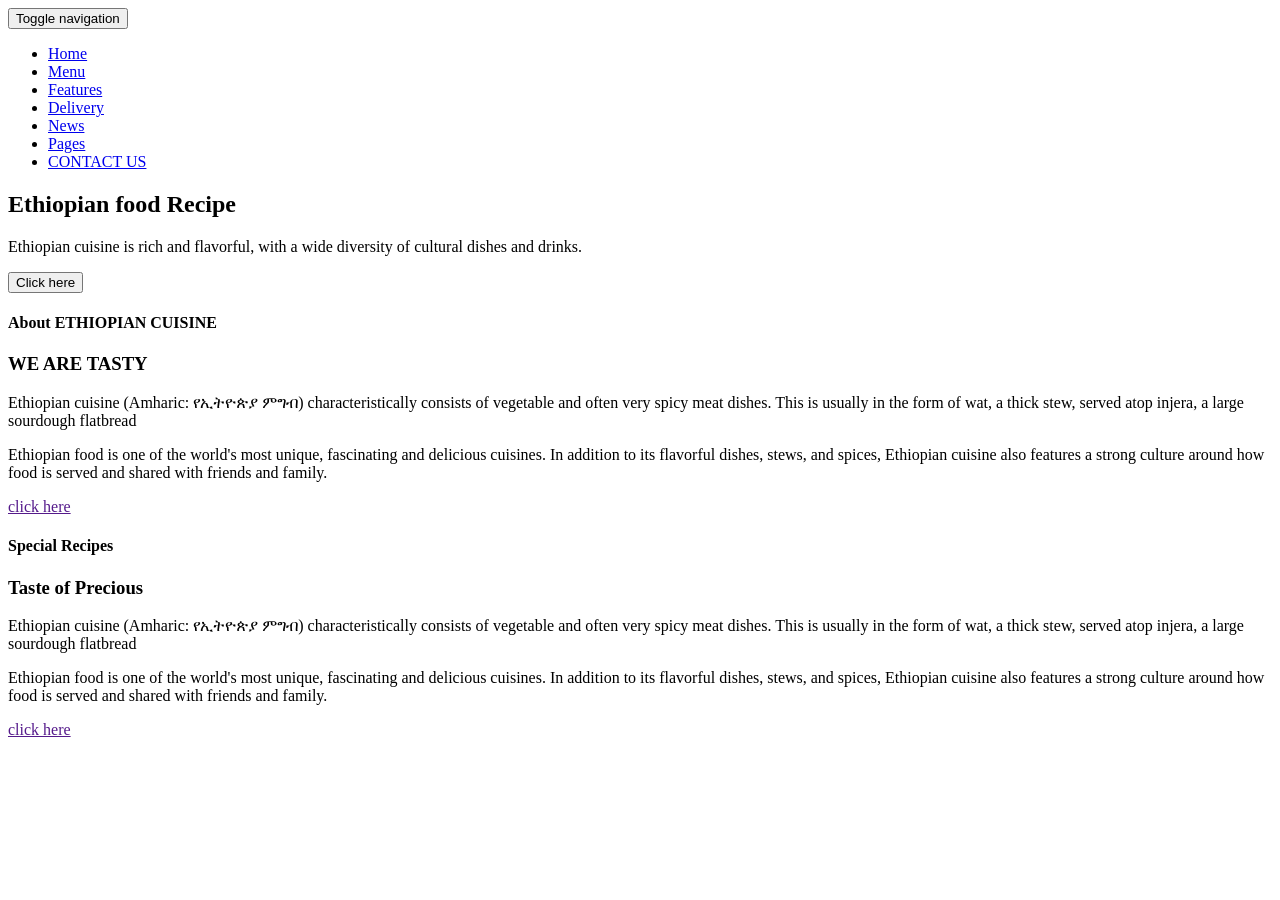
==== index.html @ 9a1b7724 "Add files via upload" ====
<!doctype html>
    <head>
        <meta charset="utf-8">
        <meta http-equiv="X-UA-Compatible" content="IE=edge,chrome=1">
        <title>Ethiopian Food </title>
        <meta name="description" content="">
        <meta name="viewport" content="width=device-width, initial-scale=1">
        <link rel="apple-touch-icon" href="apple-touch-icon.png">

        <link rel="stylesheet" href="assets/css/bootstrap.min.css">
        <link href='https://fonts.googleapis.com/css?family=Pacifico' rel='stylesheet' type='text/css'>
        <link rel="stylesheet" href="assets/css/font-awesome.min.css">
        <link rel="stylesheet" href="assets/css/animate/animate.css" />
        <link rel="stylesheet" href="assets/css/plugins.css" />

       <link rel="stylesheet" href="assets/css/style.css">

        <!--Theme Responsive css-->
        <link rel="stylesheet" href="assets/css/responsive.css" />

   
    </head>
    <body>

		
            <div class="main_menu_bg">
                <div class="container"> 
                    <div class="row">
                        <nav class="navbar navbar-default">
                            <div class="container-fluid">
                                <!-- Brand and toggle get grouped for better mobile display -->
                                <div class="navbar-header">
                                    <button type="button" class="navbar-toggle collapsed" data-toggle="collapse" data-target="#bs-example-navbar-collapse-1" aria-expanded="false">
                                        <span class="sr-only">Toggle navigation</span>
                                        <span class="icon-bar"></span>
                                        <span class="icon-bar"></span>
                                        <span class="icon-bar"></span>
                                    </button>
                                    <a class="navbar-brand our_logo" href="#"><img src="assets/images/logo.png" alt="" /></a>
                                </div>

                                <!-- Collect the nav links, forms, and other content for toggling -->
                                <div class="collapse navbar-collapse" id="bs-example-navbar-collapse-1">

                                    <ul class="nav navbar-nav navbar-right">
                                        <li><a href="#slider">Home</a></li>
                                        <li><a href="#abouts">Menu</a></li>
                                        <li><a href="#features">Features</a></li>
                                        <li><a href="#portfolio">Delivery</a></li>
                                        <li><a href="#ourPakeg">News</a></li>
                                        <li><a href="#mobaileapps">Pages</a></li>
                                        <li><a href="#" class="booking">CONTACT US</a></li>
                                    </ul>
                                </div><!-- /.navbar-collapse -->
                            </div><!-- /.container-fluid -->
                        </nav>
                    </div>
                </div>
            </div>	
        </header> <!-- End Header Section -->

        <section id="slider" class="slider">
            <div class="slider_overlay">
                <div class="container">
                    <div class="row">
                        <div class="main_slider text-center">
                            <div class="col-md-12">
                                <div class="main_slider_content wow zoomIn" data-wow-duration="1s">
                                    <h1>Ethiopian food Recipe</h1>
                                    <p>Ethiopian cuisine is rich and flavorful, with a wide diversity of cultural dishes and drinks. </p>
                                    <button href="" class="btn-lg">Click here</button>
                                </div>
                            </div>	
                        </div>

                    </div>
                </div>
            </div>
        </section>

        <section id="abouts" class="abouts">
            <div class="container">
                <div class="row">
                    <div class="abouts_content">
                        <div class="col-md-6">
                            <div class="single_abouts_text text-center wow slideInLeft" data-wow-duration="1s">
                               
                            </div>
                        </div>

                        <div class="col-md-6">
                            <div class="single_abouts_text wow slideInRight" data-wow-duration="1s">
                                <h4>About ETHIOPIAN CUISINE</h4>
                                <h3>WE ARE TASTY</h3>
                                <p>Ethiopian cuisine (Amharic: የኢትዮጵያ ምግብ) characteristically consists of vegetable and often very spicy meat dishes. This is usually in the form of wat, a thick stew, served atop injera, a large sourdough flatbread</p>

                                <p>Ethiopian food is one of the world's most unique, fascinating and delicious cuisines. In addition to its flavorful dishes, stews, and spices, Ethiopian cuisine also features a strong culture around how food is served and shared with friends and family.</p>

                                <a href="" class="btn btn-primary">click here</a>
                            </div>
                        </div>
                    </div>
                </div>
            </div>
        </section>

        <section id="features" class="features">
            <div class="slider_overlay">
                <div class="container">
                    <div class="row">
                        <div class="main_features_content_area  wow fadeIn" data-wow-duration="3s">
                            <div class="col-md-12">
                                <div class="main_features_content text-left">
                                    <div class="col-md-6">
                                        <div class="single_features_text">
                                            <h4>Special Recipes</h4>
                                            <h3>Taste of Precious</h3>
                                            <p>Ethiopian cuisine (Amharic: የኢትዮጵያ ምግብ) characteristically consists of vegetable and often very spicy meat dishes. This is usually in the form of wat, a thick stew, served atop injera, a large sourdough flatbread</p>
                                            <p>Ethiopian food is one of the world's most unique, fascinating and delicious cuisines. In addition to its flavorful dishes, stews, and spices, Ethiopian cuisine also features a strong culture around how food is served and shared with friends and family.</p>

                                            <a href="" class="btn btn-primary">click here</a>
                                        </div>
                                    </div>
                                </div>
                            </div>
                        </div>
                    </div>
                </div>
            </div>
        </section>

       
    </body>
</html>
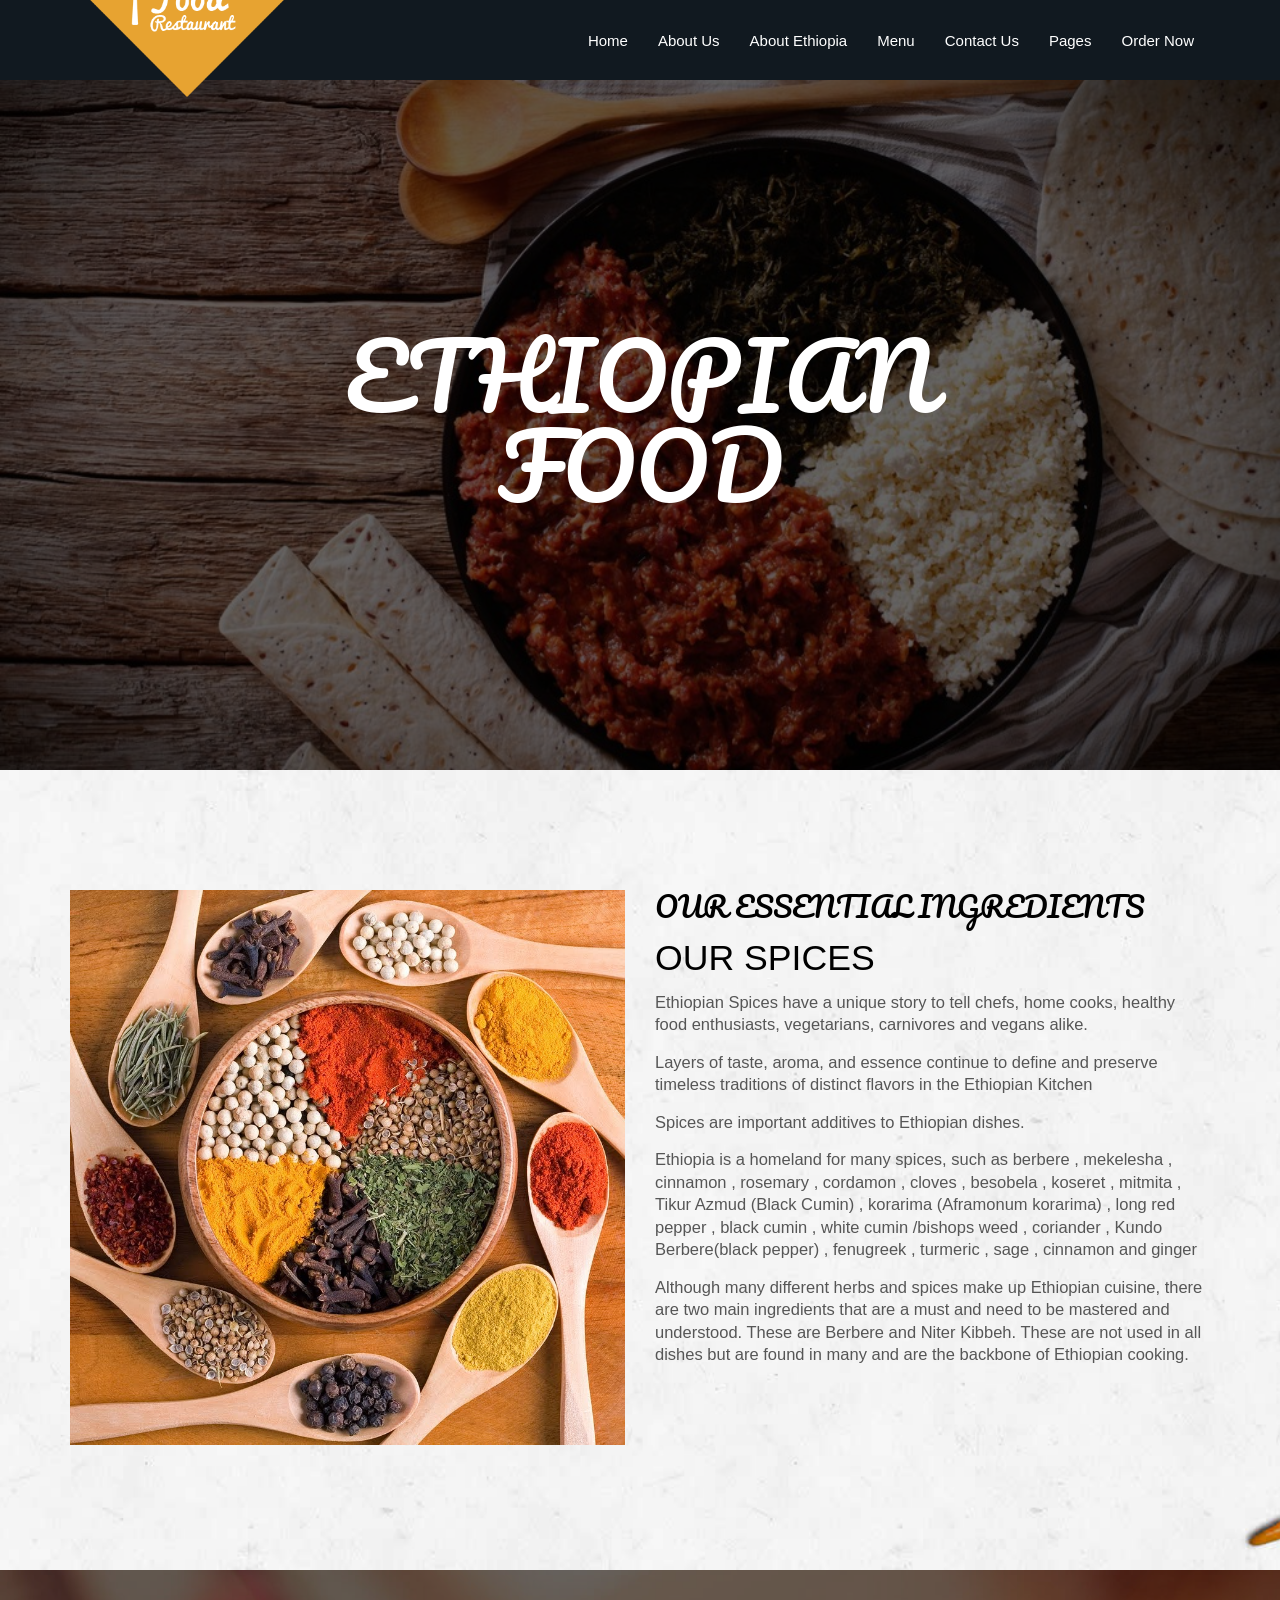
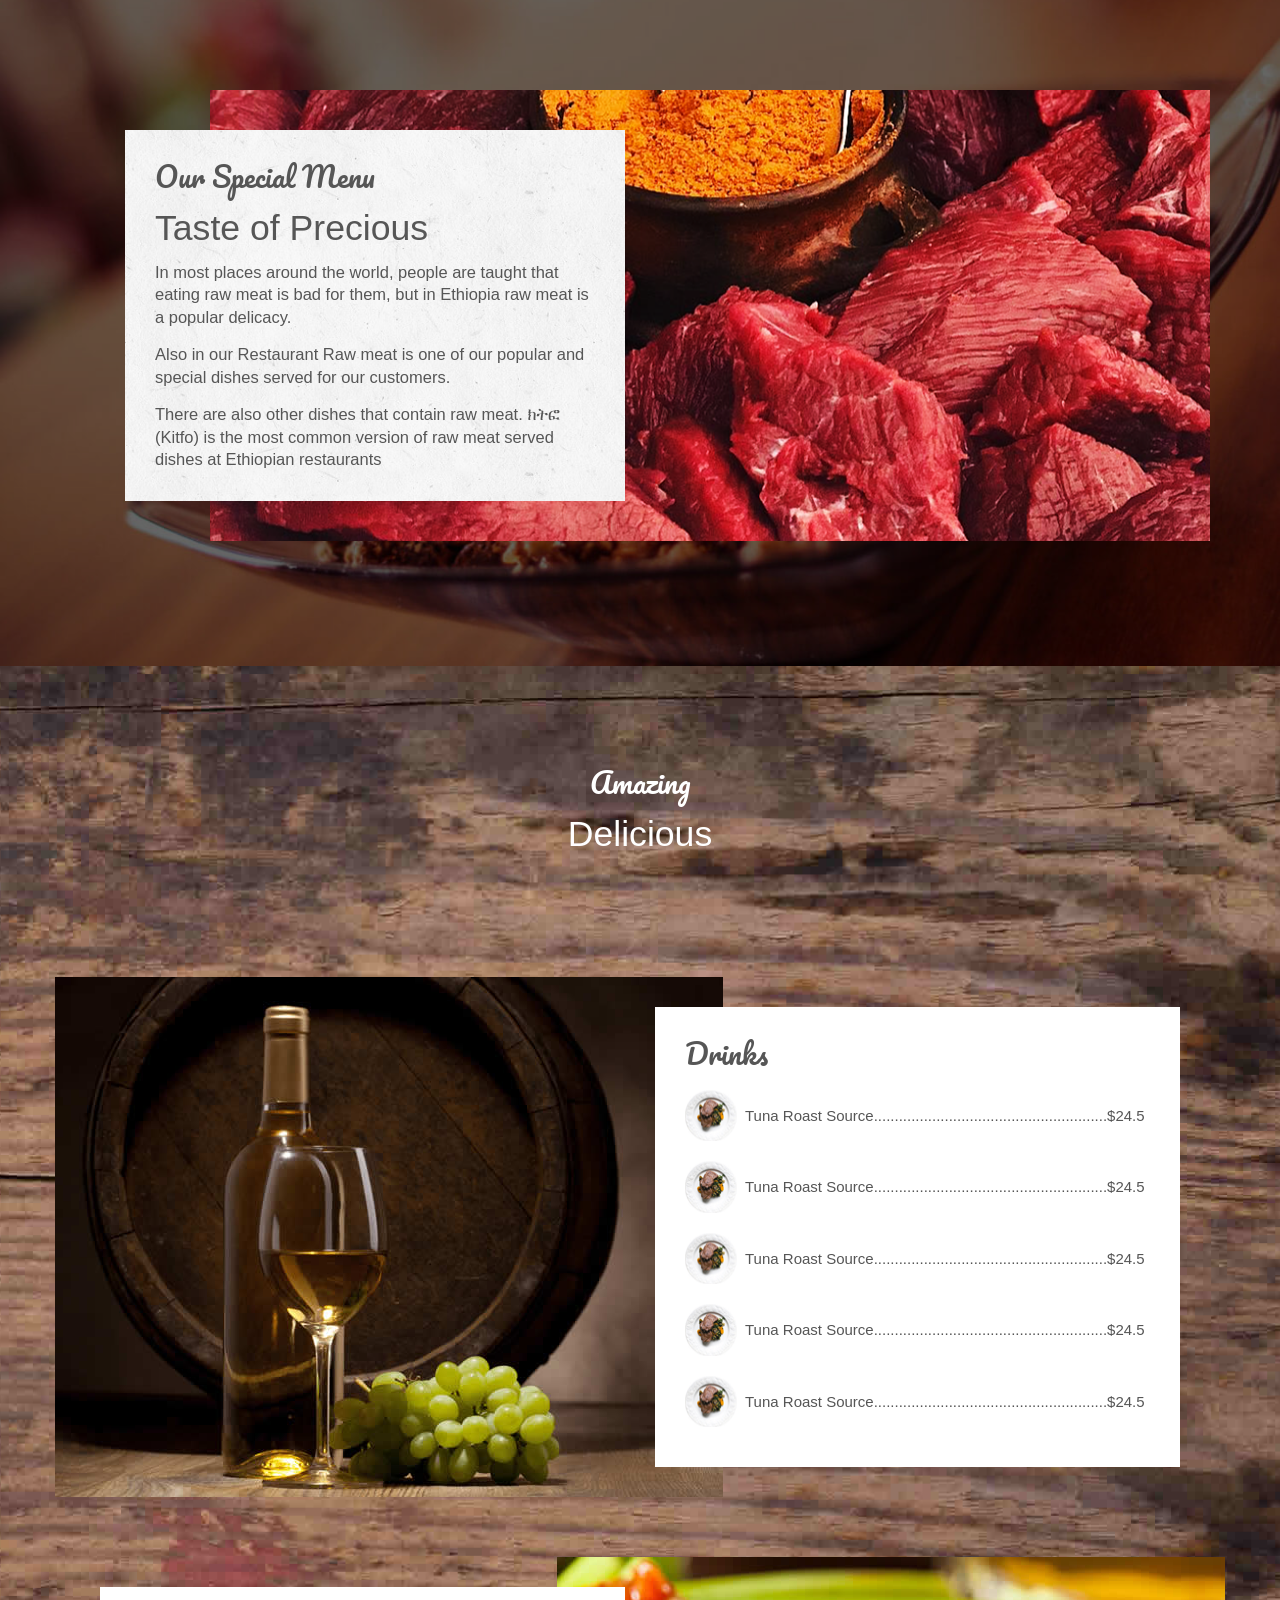
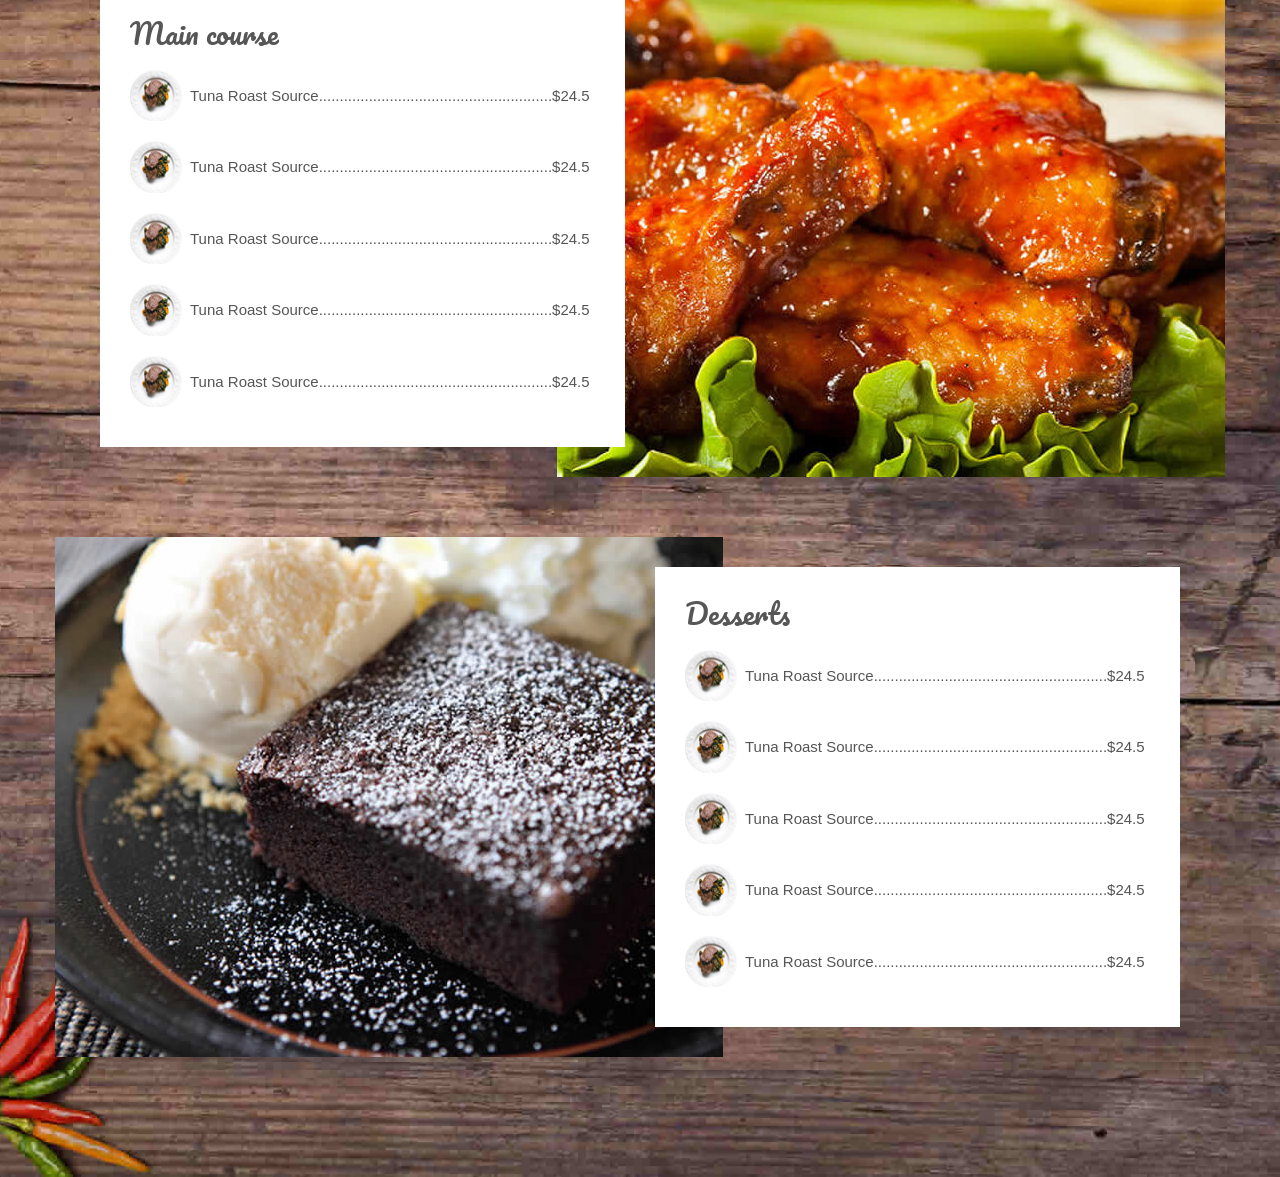
==== commit 7a644c24: "update" ====
--- a/index.html
+++ b/index.html
@@ -1,8 +1,12 @@
 <!doctype html>
+<!--[if lt IE 7]>      <html class="no-js lt-ie9 lt-ie8 lt-ie7" lang=""> <![endif]-->
+<!--[if IE 7]>         <html class="no-js lt-ie9 lt-ie8" lang=""> <![endif]-->
+<!--[if IE 8]>         <html class="no-js lt-ie9" lang=""> <![endif]-->
+<!--[if gt IE 8]><!--> <html class="no-js" lang=""> <!--<![endif]-->
     <head>
         <meta charset="utf-8">
         <meta http-equiv="X-UA-Compatible" content="IE=edge,chrome=1">
-        <title>Ethiopian Food </title>
+        <title>Ethiopian food</title>
         <meta name="description" content="">
         <meta name="viewport" content="width=device-width, initial-scale=1">
         <link rel="apple-touch-icon" href="apple-touch-icon.png">
@@ -10,19 +14,32 @@
         <link rel="stylesheet" href="assets/css/bootstrap.min.css">
         <link href='https://fonts.googleapis.com/css?family=Pacifico' rel='stylesheet' type='text/css'>
         <link rel="stylesheet" href="assets/css/font-awesome.min.css">
+        <!--        <link rel="stylesheet" href="assets/css/bootstrap-theme.min.css">-->
+
+
+        <!--For Plugins external css-->
         <link rel="stylesheet" href="assets/css/animate/animate.css" />
         <link rel="stylesheet" href="assets/css/plugins.css" />
 
-       <link rel="stylesheet" href="assets/css/style.css">
+        <!--Theme custom css -->
+        <link rel="stylesheet" href="assets/css/style.css">
 
         <!--Theme Responsive css-->
         <link rel="stylesheet" href="assets/css/responsive.css" />
 
-   
+        <script src="assets/js/vendor/modernizr-2.8.3-respond-1.4.2.min.js"></script>
     </head>
     <body>
-
+        <!--[if lt IE 8]>
+            <p class="browserupgrade">You are using an <strong>outdated</strong> browser. Please <a href="http://browsehappy.com/">upgrade your browser</a> to improve your experience.</p>
+        <![endif]-->
 		
+                    </div>			
+                </div>
+            </div>
+
+            <!-- End navbar-collapse-->
+
             <div class="main_menu_bg">
                 <div class="container"> 
                     <div class="row">
@@ -43,13 +60,13 @@
                                 <div class="collapse navbar-collapse" id="bs-example-navbar-collapse-1">
 
                                     <ul class="nav navbar-nav navbar-right">
-                                        <li><a href="#slider">Home</a></li>
-                                        <li><a href="#abouts">Menu</a></li>
-                                        <li><a href="#features">Features</a></li>
-                                        <li><a href="#portfolio">Delivery</a></li>
-                                        <li><a href="#ourPakeg">News</a></li>
-                                        <li><a href="#mobaileapps">Pages</a></li>
-                                        <li><a href="#" class="booking">CONTACT US</a></li>
+                                        <li><a href="index.html">Home</a></li>
+                                        <li><a href="about.html">About Us</a></li>
+                                        <li><a href="abouteth.html">About Ethiopia</a></li>
+                                        <li><a href="Menu.html">Menu</a></li> 
+                                        <li><a href="contact.html">Contact Us</a></li>
+                                        <li><a href="pages.html">Pages</a></li>
+                                        <li><a href="delivery.html">Order Now</a></li>
                                     </ul>
                                 </div><!-- /.navbar-collapse -->
                             </div><!-- /.container-fluid -->
@@ -66,9 +83,8 @@
                         <div class="main_slider text-center">
                             <div class="col-md-12">
                                 <div class="main_slider_content wow zoomIn" data-wow-duration="1s">
-                                    <h1>Ethiopian food Recipe</h1>
-                                    <p>Ethiopian cuisine is rich and flavorful, with a wide diversity of cultural dishes and drinks. </p>
-                                    <button href="" class="btn-lg">Click here</button>
+                                    <h1>ETHIOPIAN FOOD</h1>
+                                    <p> </p>
                                 </div>
                             </div>	
                         </div>
@@ -84,19 +100,23 @@
                     <div class="abouts_content">
                         <div class="col-md-6">
                             <div class="single_abouts_text text-center wow slideInLeft" data-wow-duration="1s">
-                               
+                                <img src="assets/images/ab.jpg" alt="" />
                             </div>
                         </div>
 
                         <div class="col-md-6">
                             <div class="single_abouts_text wow slideInRight" data-wow-duration="1s">
-                                <h4>About ETHIOPIAN CUISINE</h4>
-                                <h3>WE ARE TASTY</h3>
-                                <p>Ethiopian cuisine (Amharic: የኢትዮጵያ ምግብ) characteristically consists of vegetable and often very spicy meat dishes. This is usually in the form of wat, a thick stew, served atop injera, a large sourdough flatbread</p>
-
-                                <p>Ethiopian food is one of the world's most unique, fascinating and delicious cuisines. In addition to its flavorful dishes, stews, and spices, Ethiopian cuisine also features a strong culture around how food is served and shared with friends and family.</p>
-
-                                <a href="" class="btn btn-primary">click here</a>
+                                <h4>OUR ESSENTIAL INGREDIENTS</h4>
+
+                                <h3>OUR SPICES</h3>
+
+
+                                <p> Ethiopian Spices have a unique story to tell chefs, home cooks, healthy food enthusiasts, vegetarians, carnivores and vegans alike.</p>
+                                <p>Layers of taste, aroma, and essence continue to define and preserve timeless traditions of distinct flavors in the Ethiopian Kitchen</p>
+                                <p>Spices are important additives to Ethiopian dishes.</p>
+                                <p>Ethiopia is a homeland for many spices, such as berbere , mekelesha , cinnamon , rosemary , cordamon , cloves , besobela , koseret , mitmita , Tikur Azmud (Black Cumin) , korarima (Aframonum korarima) , long red pepper , black cumin , white cumin /bishops weed , coriander , Kundo Berbere(black pepper) , fenugreek , turmeric , sage ,  cinnamon  and  ginger </p>
+                                <p>Although many different herbs and spices make up Ethiopian cuisine, there are two main ingredients that are a must and need to be mastered and understood. These are Berbere and Niter Kibbeh. These are not used in all dishes but are found in many and are the backbone of Ethiopian cooking.</p>
+
                             </div>
                         </div>
                     </div>
@@ -113,12 +133,12 @@
                                 <div class="main_features_content text-left">
                                     <div class="col-md-6">
                                         <div class="single_features_text">
-                                            <h4>Special Recipes</h4>
+                                            <h4>Our Special Menu</h4>
                                             <h3>Taste of Precious</h3>
-                                            <p>Ethiopian cuisine (Amharic: የኢትዮጵያ ምግብ) characteristically consists of vegetable and often very spicy meat dishes. This is usually in the form of wat, a thick stew, served atop injera, a large sourdough flatbread</p>
-                                            <p>Ethiopian food is one of the world's most unique, fascinating and delicious cuisines. In addition to its flavorful dishes, stews, and spices, Ethiopian cuisine also features a strong culture around how food is served and shared with friends and family.</p>
-
-                                            <a href="" class="btn btn-primary">click here</a>
+                                            <p>In most places around the world, people are taught that eating raw meat is bad for them, but in Ethiopia raw meat is a popular delicacy.  </p>
+                                            <p>Also in our Restaurant Raw meat is one of our popular and special dishes served for our customers.</p>
+                                            <p>   There are also other dishes that contain raw meat.
+                                            ክትፎ (Kitfo) is the most common version of raw meat served dishes at Ethiopian restaurants</p>
                                         </div>
                                     </div>
                                 </div>
@@ -130,5 +150,71 @@
         </section>
 
        
+        <section id="ourPakeg" class="ourPakeg">
+            <div class="container">
+                <div class="main_pakeg_content">
+                    <div class="row">
+                        <div class="head_title text-center">
+                            <h4>Amazing</h4>
+                            <h3>Delicious</h3>
+                        </div>
+
+                        <div class="single_pakeg_one text-right wow rotateInDownRight">
+                            <div class="col-md-6 col-md-offset-6 col-sm-8 col-sm-offset-4">
+                                <div class="single_pakeg_text">
+                                    <div class="pakeg_title">
+                                        <h4>Drinks</h4>
+                                    </div>
+
+                                    <ul>
+                                        <li> Tuna Roast Source........................................................$24.5 </li>
+                                        <li> Tuna Roast Source........................................................$24.5 </li>
+                                        <li> Tuna Roast Source........................................................$24.5 </li>
+                                        <li> Tuna Roast Source........................................................$24.5 </li>
+                                        <li> Tuna Roast Source........................................................$24.5 </li>
+                                    </ul>
+                                </div>
+                            </div>
+                        </div>
+
+                        <div class="single_pakeg_two text-left wow rotateInDownLeft">
+                            <div class="col-md-6 col-sm-8">
+                                <div class="single_pakeg_text">
+                                    <div class="pakeg_title">
+                                        <h4>Main course </h4>
+                                    </div>
+
+                                    <ul>
+                                        <li> Tuna Roast Source........................................................$24.5 </li>
+                                        <li> Tuna Roast Source........................................................$24.5 </li>
+                                        <li> Tuna Roast Source........................................................$24.5 </li>
+                                        <li> Tuna Roast Source........................................................$24.5 </li>
+                                        <li> Tuna Roast Source........................................................$24.5 </li>
+                                    </ul>
+                                </div>
+                            </div>
+                        </div>
+
+                        <div class="single_pakeg_three text-left wow rotateInDownRight">
+                            <div class="col-md-6 col-md-offset-6 col-sm-8 col-sm-offset-4">
+                                <div class="single_pakeg_text">
+                                    <div class="pakeg_title">
+                                        <h4>Desserts</h4>
+                                    </div>
+
+                                    <ul>
+                                        <li> Tuna Roast Source........................................................$24.5 </li>
+                                        <li> Tuna Roast Source........................................................$24.5 </li>
+                                        <li> Tuna Roast Source........................................................$24.5 </li>
+                                        <li> Tuna Roast Source........................................................$24.5 </li>
+                                        <li> Tuna Roast Source........................................................$24.5 </li>
+                                    </ul>
+                                </div>
+                            </div>
+                        </div>
+                    </div>
+                </div>
+            </div>
+        </section>
     </body>
 </html>
--- a/assets/css/style.css
+++ b/assets/css/style.css
@@ -0,0 +1,1018 @@
+
+
+/*
+
+Author: Bootstrapthemes
+Author URI: http://bootstrapthemes.co
+
+*/
+/* ==========================================================================
+   Author's custom styles
+   ========================================================================== */
+html,
+body {
+    background-color: #1E2E3B;
+    font-size: 15px;
+    color: #565656;
+    width: 100%;
+    padding: 0;
+    margin-left: 0;
+    margin-right: 0;
+    font-family: 'roboto', sans-serif;
+    font-weight: 300;
+}
+
+/*==========================================
+PRE LOADER 
+==========================================*/
+
+.preloader {
+    position: fixed;
+    top: 0;
+    left: 0;
+    right: 0;
+    bottom: 0;
+    background-color: #fefefe;
+    z-index: 99999;
+    height: 100%;
+    width: 100%;
+    overflow: hidden !important;
+}
+
+.loaded {
+    width: 60px;
+    height: 60px;
+    position: absolute;
+    left: 50%;
+    top: 50%;
+    background-image: url(../images/preloading.gif);
+    background-repeat: no-repeat;
+    background-position: center;
+    -moz-background-size: cover;
+    background-size: cover;
+    margin: -20px 0 0 -20px;
+}
+img {
+    -moz-user-select: none;
+    -webkit-user-select: none;
+    -ms-user-select: none;
+    user-select: none;
+    -webkit-user-drag: none;
+    user-drag: none;
+}
+a,
+a:hover,
+a:active,
+a:focus {
+    text-decoration: none;
+    outline: none;
+}
+a,
+button,
+a span {
+    -webkit-transition: 0.2s ease-in-out;
+    -o-transition: 0.2s ease-in-out;
+    transition: 0.2s ease-in-out;
+}
+.btn.extra-width {
+    padding: 13px 40px;
+}
+.btn:focus,
+.btn:active {
+    outline: inherit;
+}
+*,
+*:before,
+*:after {
+    -webkit-box-sizing: border-box;
+    -moz-box-sizing: border-box;
+    box-sizing: border-box;
+    /*    direction: rtl;*/
+}
+p {
+    margin: 0 0 15px;
+}
+.clear {
+    clear: both;
+}
+ol,
+ul {
+    list-style: none;
+    padding: 0;
+}
+img {
+    max-width: 100%;
+}
+textarea,
+input[type="text"],
+input[type="password"],
+input[type="datetime"],
+input[type="datetime-local"],
+input[type="date"],
+input[type="month"],
+input[type="time"],
+input[type="week"],
+input[type="number"],
+input[type="email"],
+input[type="url"],
+input[type="search"],
+input[type="tel"],
+input[type="color"],
+.uneditable-input {
+    outline: none;
+}
+.form-control {
+    border: 1px solid rgba(0, 0, 0, 0.08);
+    font-size: 16px;
+    height: 34px;
+    max-width: 90%;
+    background: #323232;
+}
+.form-control:focus {
+    border-color: #d6962c;
+}
+h1,
+h2,
+h3 {
+    font-family: 'roboto', sans-serif;
+    font-weight: 300;
+    margin: 0;
+}
+h4,
+h5 {
+    
+    font-weight: 300;
+    margin: 0;
+    line-height: 2rem;
+	font-family: 'Pacifico', cursive;
+
+}
+h1 {
+    font-size: 3rem;
+    line-height: 4rem;
+    font-weight: 300;
+}
+h2 {
+    font-size: 2.5rem;
+    line-height: 3rem;
+    margin-bottom: .9rem;
+	text-transform:uppercase;
+	color:#3879D9;	
+}
+h3 {
+    font-weight: 300;
+    margin-bottom: .9rem;
+    font-size: 2.375rem;
+    line-height: 2.5rem;
+
+}
+h4 {
+    font-size:1.875rem;
+    line-height: 2.2rem;
+    margin-bottom: 1.1rem;
+	font-family: 'Pacifico', cursive;
+
+}
+h5 {
+    font-size: 1.3rem;
+    margin-bottom: 1rem;
+}
+h6 {
+    font-size: 1rem;
+    margin-bottom: .9rem;
+}
+p {
+    line-height: 1.5rem;
+    font-size: 1.1rem;
+}
+p:last-child {
+    margin-bottom: 0px;
+}
+
+/*.home-wrap h1,*/
+.home-wrap h2,
+.home-wrap h3,
+.home-wrap h4,
+.home-wrap h5,
+.home-wrap p {
+    color: #ffffff;
+    font-family: 'roboto', sans-serif;
+}
+.text {
+    color: #333333;
+}
+.colorstext {
+    color: #f56363;
+}
+.coloricon i {
+    color: #f56363;
+}
+.colorsbg {
+    background: #f56363;
+    color: #ffffff;
+}
+.colorsbg .separator2 {
+    border: 2px solid;
+}
+.colorsbg .separator_wrap::after,
+.colorsbg .separator_wrap::before {
+    background-color: #ffffff;
+}
+.lightbg {
+    background-color: #f9f9f9;
+}
+.transition {
+    -webkit-transition: all 300ms linear;
+    -moz-transition: all 300ms linear;
+    -o-transition: all 300ms linear;
+    -ms-transition: all 300ms linear;
+    transition: all 300ms linear;
+}
+/*
+Section
+*/
+section{
+	margin:0;
+}
+.sections {
+    padding-top: 100px;
+    padding-bottom: 100px;
+    position: relative;
+    overflow: hidden;
+}
+.sections.footer {
+    padding-bottom: 80px;
+}
+section .subtitle h5 {
+    margin-top: 10px;
+    font-size: 1.3rem;
+    font-family: 'roboto', sans-serif;
+}
+.parallax-section {
+    max-width: 100%;
+    color: #ffffff;
+}
+section .title-half h2 {
+    font-size: 3rem;
+    line-height: 4rem;
+    font-weight: 300;
+    margin-bottom: 1.4rem;
+}
+section .subtitle-half h5 {
+    font-weight: 100;
+    font-size: 17px;
+}
+/*
+section:nth-of-type(odd) {
+    background-color: #F9F9F9;
+}*/
+.fw-special-title-half {
+    font-size: 2rem;
+    line-height: 3rem;
+    font-weight: 100;
+    /*    margin-bottom: 10px;*/
+}
+.heading {
+    margin-bottom: 4rem;
+}
+.overlay {
+    background-color: rgba(0, 0, 0, 0.3);
+    width: 100%;
+    min-height: 750px;
+}
+.overlay-fluid-block {
+    background-color: rgba(0, 0, 0, 0.5);
+    width: 100%;
+}
+.home-overlay-fluid {
+    background-color: rgba(41, 41, 41, 0.68);
+    width: 80%;
+    margin: auto;
+}
+.overlay-img {
+    background: rgba(0, 0, 0, 0.3);
+    width: 100%;
+    padding-top: 100px;
+    padding-bottom: 100px;
+    color: #ffffff;
+}
+.no-padding {
+    padding: 0 !important;
+}
+.fluid-blocks-col {
+    padding: 70px 40px 0 80px;
+}
+.fluid-blocks-col-right {
+    padding: 70px 80px 0 40px;
+}
+/*
+Separator
+*/
+.separator {
+    height: 1px;
+    width: 150px;
+    margin: auto;
+    background: #f56363;
+}
+.separator-left {
+    height: 1px;
+    width: 150px;
+    background: #f56363;
+}
+.separator_wrap {
+    text-align: center;
+}
+.separator_wrap-left {
+    text-align: left;
+    margin-top: 5px;
+    margin-bottom: 30px;
+}
+.separator_wrap::after,
+.separator_wrap::before {
+    background-color: #f56363;
+    display: inline-block;
+    vertical-align: middle;
+    content: "";
+    width: 90px;
+    height: 1px;
+    margin-top: 2px;
+}
+.separator_wrap-left::after {
+    background-color: #f56363;
+    display: inline-block;
+    vertical-align: middle;
+    content: "";
+    width: 80px;
+    height: 1px;
+    margin-top: 2px;
+}
+.separator2 {
+    display: inline-block;
+    width: 8px;
+    height: 8px;
+    border: 2px solid #f56363;
+    transform: rotate(45deg);
+    margin-right: 4px;
+}
+/*
+Button
+*/
+.btn-primary.active.focus,
+.btn-primary.active:focus,
+.btn-primary.active:hover,
+.btn-primary:active.focus,
+.btn-primary:active:focus,
+.btn-primary:active:hover,
+.open > .dropdown-toggle.btn-primary.focus,
+.open > .dropdown-toggle.btn-primary:focus,
+.open > .dropdown-toggle.btn-primary:hover,
+.btn-primary.focus,
+.btn-primary:focus,
+.btn-primary.disabled,
+.btn-primary.disabled:hover {
+    color: #ffffff;
+    background-color: #d6962c;
+    border-color: #d6962c;
+}
+.btn {
+    margin-right: 15px;
+    border-radius: 0px;
+}
+/*.btn-default:active, .btn-default:hover  {
+    background: transparent;
+}*/
+.btn-lg,
+.btn-group-lg > .btn {
+    padding: 8px;
+    font-size: 1.2rem;
+    border-radius: 4px;
+    width: 200px;
+    border: 1px solid #fff;
+    text-transform: none;
+    transition: .6s;
+    margin-top: 30px;
+    color: #fff;
+}
+button.btn-lg{
+    padding: 10px;
+    font-size: 1.2rem;
+    border-radius: 4px;
+    width: 200px;
+    border: 1px solid #fff;
+    text-transform: none;
+    transition: .6s;
+    margin-top: 30px;
+    color: #fff;
+	display:inline-block;
+	background:transparent;
+	line-height: 1.5em;
+}
+
+}
+button.btn-lg:hover{
+	background:#d6962c;
+	color:#fff;
+}
+
+.btn-md,
+.btn-group-md > .btn {
+    padding: 8px 20px;
+    font-size: 1.2rem;
+    border-radius: 30px;
+}
+
+.btn-primary {
+    color: #ffffff;
+}
+.btn-primary:active,
+.btn-primary:hover {
+    background: #d6962c;
+}
+
+.btn-default {
+    color: #ffffff;
+    border: 2px solid #ffffff;
+    background-color: transparent;
+}
+.btn-default:before,
+.btn-default:after {
+    background-color: #ffffff;
+}
+.btn-default:focus {
+    background-color: #ffffff;
+    border-color: transparent;
+}
+.btn-default:hover {
+    border-color: #ffffff;
+    color: #f56363;
+    background-color: #ffffff;
+}
+.btn-primary {
+    background-color: #E7A331;
+    color: #ffffff;
+    border: 2px solid #E7A331;
+    text-transform: uppercase;
+	border-radius:4px;
+}
+.btn-primary:before,
+.btn-primary:after {
+    background-color: #ffffff;
+}
+.btn-primary:focus {
+    background-color: #d6962c;
+    border-color: #d6962c;
+}
+.btn-primary:hover {
+    border-color: #d6962c;
+    color: #fff;
+}
+/*
+Extra height css
+*/
+.padding0{
+	padding:0;
+}
+.center-content{
+	text-align:center !important;
+}
+.margin-top-20 {
+    margin-top: 20px;
+}
+.margin-bottom-20 {
+    margin-bottom: 20px;
+}
+.margin-top-40 {
+    margin-top: 40px;
+}
+.margin-bottom-40 {
+    margin-bottom: 40px;
+}
+.margin-top-60 {
+    margin-top: 60px;
+}
+.margin-80 {
+    margin-top: 80px;
+    margin-bottom: 80px;
+}
+.margin-bottom-60 {
+    margin-bottom: 60px;
+}
+.margin-top-80 {
+    margin-top: 80px;
+}
+.margin-bottom-80 {
+    margin-bottom: 80px;
+}
+.padding-top-20 {
+    padding-top: 1.33rem;
+}
+.padding-bottom-20 {
+    padding-bottom: 1.33rem;
+}
+.padding-top-40 {
+    padding-top: 2.66rem;
+}
+.padding-bottom-40 {
+    padding-bottom: 2.66rem;
+}
+.padding-top-60 {
+    padding-top: 5rem;
+}
+.padding-bottom-60 {
+    padding-bottom: 5rem;
+}
+.padding-bottom-0 {
+    padding-bottom: 0;
+}
+/*padding*/
+.padding-twenty {
+    padding: 10px 0;
+}
+.padding-fourty {
+    padding: 20px 0;
+}
+.padding-sixty {
+    padding: 30px 0;
+}
+.padding-eighty {
+    padding: 40px 0;
+}
+h1 span {
+    color: #f56363;
+    font-weight: 400;
+}
+
+/*for placeholder changes*/
+
+/*input::-webkit-input-placeholder {
+  color: #CACACA;
+  font-size: 18px;
+}
+input::-moz-placeholder {
+  color: #CACACA;
+  font-size: 18px;
+}
+input:-ms-input-placeholder {
+  color: #CACACA;
+  font-size: 18px;
+}*/
+
+
+/* Header top menu css */
+
+.header_top_menu{
+	background:#fff;
+	position:relative;
+}
+
+
+a.navbar-brand.our_logo{
+    position: absolute;
+    left: 0;
+    top: -50px;
+    width: 25%;
+}
+
+.header_top_menu .call_us_text a{
+	color:#666;
+	font-size:15px;
+	margin-left:15px;
+	padding:5px;
+	display:inline-block;
+}
+.header_top_menu .call_us_text a i{
+	color:#e7a331;
+	margin-right:10px;
+	font-size:18px;
+}
+
+.head_top_social a{
+    color: #e7a331;
+    padding: 5px;
+    display: inline-block;
+}
+
+/* main menu */
+.menu-scroll {
+    padding-top: 0px;
+    padding-bottom: 0px;
+    position: fixed;
+    top: 0; 
+	left: 0; 
+	right: 0; 
+	z-index: 300;
+    box-shadow: 0 6px 12px rgba(0, 0, 0, .175);
+    -webkit-box-shadow: 0 6px 12px rgba(0, 0, 0, .175);
+    background-color: #000;
+	height:80px;
+	
+}
+
+.menu-scroll .header_top_menu{
+	display:none;
+}
+.menu-scroll a.navbar-brand.our_logo {
+    top: -16px;
+}
+
+.main_menu_bg{
+	background:rgba(0, 0, 0, .45);
+	height: 80px;
+	
+}
+.navbar-default {
+    background-color: transparent;
+    border-color: transparent;
+}
+.container-fluid {
+    margin-top: 15px;
+
+}
+.main_menu_bg li a.booking{
+	border: 1px solid #fff;
+    border-radius: 4px;
+    color: #e7a331 !important;
+    padding: 5px 10px;
+    margin-top: 8px;
+}
+.main_menu_bg li a:hover.booking{
+    color: #da9b31 !important;
+}
+
+.main_menu_bg .navbar {
+   margin-bottom: 0px;
+	
+}
+
+.navbar-default .navbar-nav>li>a {
+    color: #fff;
+}
+
+.navbar-default .navbar-nav>li>a:hover, .navbar-default .navbar-nav>li>a:focus{
+	color: #da9b31;
+}
+
+/* slider section */
+
+.slider{
+	background:url(../images/bannerbg.jpg) center center no-repeat;
+	background-size:cover;
+}
+.main_slider {
+	
+}
+.main_slider .main_slider_content h1{
+font-size: 6rem;
+    font-family: 'Pacifico', cursive;
+    color: #fff;
+    line-height: 6rem;
+    margin:0px 0px 60px 0px;
+}	
+.main_slider_content{
+	padding:250px 0px 200px 0px;
+	width:70%;
+	margin:0 auto;
+	color:#fff;
+}
+
+.slider_overlay{
+	background:rgba(0, 0, 0, .6);
+	width:100%;
+	top:0;
+	left:0;
+}
+
+
+/* Abouts Section css */
+
+.abouts{
+	 background: url(../images/abtbg.jpg) no-repeat center top scroll;
+  -moz-background-size: cover;
+  -webkit-background-size: cover;
+  -o-background-size: cover;
+  background-size: cover;
+  width: 100%;
+  overflow: hidden;
+}
+.abouts_content{
+	padding:120px 0px;
+	display:inline-block;
+}
+.single_abouts_text h4{
+	color:#000000;
+}
+.single_abouts_text h3{
+	color:#000000;	
+}
+
+
+/* Features section css */
+.features{
+	background:url(../images/ftbg.jpg) center center no-repeat;
+	-moz-background-size: cover;
+	-webkit-background-size: cover;
+	-o-background-size: cover;
+	background-size: cover;
+	width: 100%;
+	overflow: hidden;	
+}
+.main_features_content_area{
+	padding:120px 0px;
+	display:inline-block;
+}
+.main_features_content{
+	background:url(../images/ft.png) right center no-repeat;
+	padding:40px;
+	overflow:hidden;
+}
+
+.single_features_text{
+	background:url(../images/textbg.jpg) center center no-repeat;
+	padding:30px;
+        background-size:cover;
+}
+
+/* Portfolio Section css */
+.portfolio{
+	background:url(../images/portfoliobg.jpg) center top no-repeat;
+	-moz-background-size: cover;
+	-webkit-background-size: cover;
+	-o-background-size: cover;
+	background-size: cover;
+	width: 100%;
+	overflow: hidden;	
+}
+
+.portfolio_content{
+	padding-bottom:120px;
+	display:inline-block;
+}
+.portfolio .portfolio_content .head_title h3{
+	color:#000000;
+}
+.portfolio .portfolio_content .head_title h4{
+	color:#000000;
+}
+
+.head_title{
+	padding-top:100px;
+	padding-bottom: 50px;
+}
+
+.single_portfolio_text{
+	display:inline-block;
+	padding:0;
+	position:relative;
+	overflow:hidden;
+
+}
+.single_portfolio_text img{
+	width:100%;
+}
+
+.single_portfolio_text:hover .portfolio_images_overlay{
+	top: 28px;
+    left: 14px;
+}
+
+.portfolio_images_overlay{
+	width: 90%;
+    height: 80%;
+    background: rgba(0, 0, 0, .5);
+    padding: 20px;
+    margin: 0 auto;
+    top:-100%;
+    left: 14px;
+    position: absolute;
+	transition:.6s;
+}
+.portfolio_images_overlay h6{
+	text-transform:uppercase;
+	color:#fff;
+	font-size:1.3125rem;
+	line-height:2rem;
+}
+
+.portfolio_images_overlay p.product_price{
+	font-size:2.5725rem;
+	color:#fff;
+	line-height:3rem;
+}
+
+
+
+
+
+
+/*Amazing Deliceas Section css */
+.ourPakeg .main_pakeg_content .head_title h3{
+	color:#fff;
+	
+}
+.ourPakeg .main_pakeg_content .head_title h4{
+	color:#fff;
+	font-family: 'Pacifico', cursive;
+	font-size:1.875rem;
+}
+
+.ourPakeg{
+	background:url(../images/newsbg.jpg) no-repeat center top scroll;
+  -moz-background-size: cover;
+  -webkit-background-size: cover;
+  -o-background-size: cover;
+  background-size: cover;
+  width: 100%;
+  overflow: hidden;	
+  padding-bottom:120px;
+}
+
+.single_pakeg_one{
+	background:url(../images/newsone.jpg) left center no-repeat;
+	padding:30px;
+	overflow:hidden;
+	margin-top:60px;
+}
+.single_pakeg_two{
+	background:url(../images/newstwo.jpg) right center no-repeat;
+	padding:30px;	
+	overflow:hidden;
+	margin-top:60px;	
+	
+}
+.single_pakeg_three{
+	background:url(../images/newsthree.jpg) left center no-repeat;
+	padding:30px;	
+	overflow:hidden;
+	margin-top:60px;	
+	
+}
+
+.single_pakeg_text{
+	background:#fff;
+	padding:30px;
+	text-align:left;
+}
+
+.single_pakeg_text ul li{
+    background: url(../images/pkli.png) no-repeat left center;
+    padding: 15px 0px 15px 60px;
+    margin-top: 20px;
+	
+}
+
+/* Mobail Apps Section css */
+
+.mobailapps{
+	background:url(../images/appsbg.jpg) top center no-repeat scroll;
+	-moz-background-size: cover;
+	-webkit-background-size: cover;
+	-o-background-size: cover;
+	background-size: cover;
+	width: 100%;
+	overflow: hidden;
+	position:relative;
+}
+
+.main_mobail_apps_content{
+    margin: 80px 0px;
+    color: #fff;
+    overflow: hidden;
+}
+
+.single_monail_apps_text{
+	margin-top:120px;
+}
+.single_monail_apps_text h4{
+	font-size:1.875rem;
+	margin-bottom:30px;
+}
+
+.single_monail_apps_text h1{
+    font-size: 5rem;
+    text-transform: uppercase;
+    color: #fff;
+    line-height: 5rem;
+
+}
+.single_monail_apps_text h1 span{
+	font-size:1.800rem;
+	color:#fff;
+	display:block;
+	
+}
+
+.single_monail_apps_text{
+    margin-left:-10px;
+}
+.single_monail_apps_text a{
+	margin-top:50px;
+	margin-left:10px;
+	display:inline-block;
+}
+.single_monail_apps_text a img{
+	max-width:90%;
+}
+
+/* Footer Section CSS */
+.footer_widget{
+	background:url(../images/footerbg.jpg) center top no-repeat scroll;
+	-moz-background-size: cover;
+	-webkit-background-size: cover;
+	-o-background-size: cover;
+	background-size: cover;
+	width: 100%;
+	overflow: hidden;
+}
+.footer_widget_content{
+	color:#fff;
+}
+.single_widget{
+	padding-bottom: 50px;
+	padding-top:60px;
+}
+
+.single_widget h3{
+    font-size:1.875rem;
+
+	font-family: 'Pacifico', cursive;	
+}
+.single_widget_info p{
+	margin-top:40px;
+}
+.single_widget_info p span{
+	display:block;
+}
+.single_widget_info p span.phone_email{
+	margin-top:15px;
+}
+.footer_socail_icon{
+	margin-top:90px;
+}
+.footer_socail_icon a{
+	padding:5px;
+}
+.footer_socail_icon a i{
+	font-size:25px;
+	color:#e7a331;
+}
+
+
+.single_widget_info p span.date_day{
+	margin-top:25px;
+	margin-bottom:15px;
+	font-weight:600;
+}
+.footer{
+	background:#000;
+}
+.footer .copyright p{
+	padding:25px;
+	color:#fff;
+}
+.footer .copyright p i{
+	padding:0px 10px;
+	color:#ff0000;
+}
+.footer .copyright p a{
+	padding:0px 10px;
+	color:green;
+}
+
+
+
+/* scrollup */
+
+.scrollup{
+	width: 30px;
+	height: 30px;
+	border-radius: 15px;
+	opacity: .3;
+	position: fixed;
+	bottom: 20px;
+	right: 25px;
+	color: #fff;
+	cursor: pointer;
+	background-color: #000;
+	z-index: 1000;
+	transition: opacity .5s, background-color .5s;
+	-moz-transition: opacity .5s, background-color .5s;
+	-webkit-transition: opacity .5s, background-color .5s;
+}
+
+.scrollup:hover {
+	background: #e7a331;
+	opacity: 1;
+}
+
+.scrollup i {
+	font-size: 13px;
+	position: absolute;
+	opacity: 1;
+	color: #fff;
+	left: 50%;
+	top: 50%;
+	margin-top: -7px;
+	margin-left: -6px;
+	text-decoration: none;
+
+}
--- a/assets/css/responsive.css
+++ b/assets/css/responsive.css
@@ -0,0 +1,106 @@
+
+/*
+Author: XpeedStudio;
+Author URI: http://themeforest.net/user/XpeedStudio/portfolio;
+*/
+
+@media (min-width:769px) and (max-width:991px) {
+.portfolio_images_overlay {
+    padding: 0px;
+}
+body{
+    font-size:95%;
+}
+h1{font-size:90%;}
+
+.single_pakeg_text ul li {
+    background: url(../images/pkli.png) no-repeat left center;
+    padding: 5px 0px 5px 60px;
+    margin-top: 15px;
+}
+.single_monail_apps_text {
+    margin-top: 40px;
+}
+
+.main_mobail_apps_content img{
+    text-align: right;
+}
+
+.single_monail_apps_text a{
+    margin-right:5px;
+}
+.main_menu_bg a.navbar-brand.our_logo{
+	top: -77px;
+	width: 40%;
+}
+.menu-scroll .main_menu_bg a.navbar-brand.our_logo {
+    top: -16px;
+    width: 35%;
+}
+
+	
+}
+
+
+
+
+@media (max-width:768px){
+
+.main_menu_bg a.navbar-brand.our_logo{
+    top: -78px;
+    width: 35%;
+}
+	
+.single_monail_apps_text {
+    margin-top: 40px;
+}
+.main_mobail_apps_content img{
+    text-align: right;
+}
+.menu-scroll .main_menu_bg a.navbar-brand.our_logo {
+    top: -16px;
+    width: 50%;
+}
+.navbar-default .navbar-toggle .icon-bar {
+    background-color: #fff;
+}
+.navbar-default .navbar-toggle:hover, .navbar-default .navbar-toggle:focus {
+    background-color: #E7A331;
+}
+.navbar-default .navbar-toggle {
+    border-color: #fff;
+}
+.navbar-default .navbar-collapse, .navbar-default .navbar-form {
+    border-color: transparent;
+    border: 0px;
+    background: rgba(0, 0, 0, .45);
+    margin-top: 14px;
+}
+
+
+}
+
+
+@media screen (min-width:320px) and (max-width:480px){
+
+.header_top_menu .call_us_text{
+	display:none !important;
+}
+.main_menu_bg a.navbar-brand.our_logo{
+    top: -78px;
+    width: 35%;
+}
+	
+.single_monail_apps_text {
+    margin-top: 40px;
+}
+.main_mobail_apps_content img{
+    text-align: right;
+}
+.menu-scroll .main_menu_bg a.navbar-brand.our_logo {
+    top: -16px;
+    width: 60%;
+}
+
+
+}
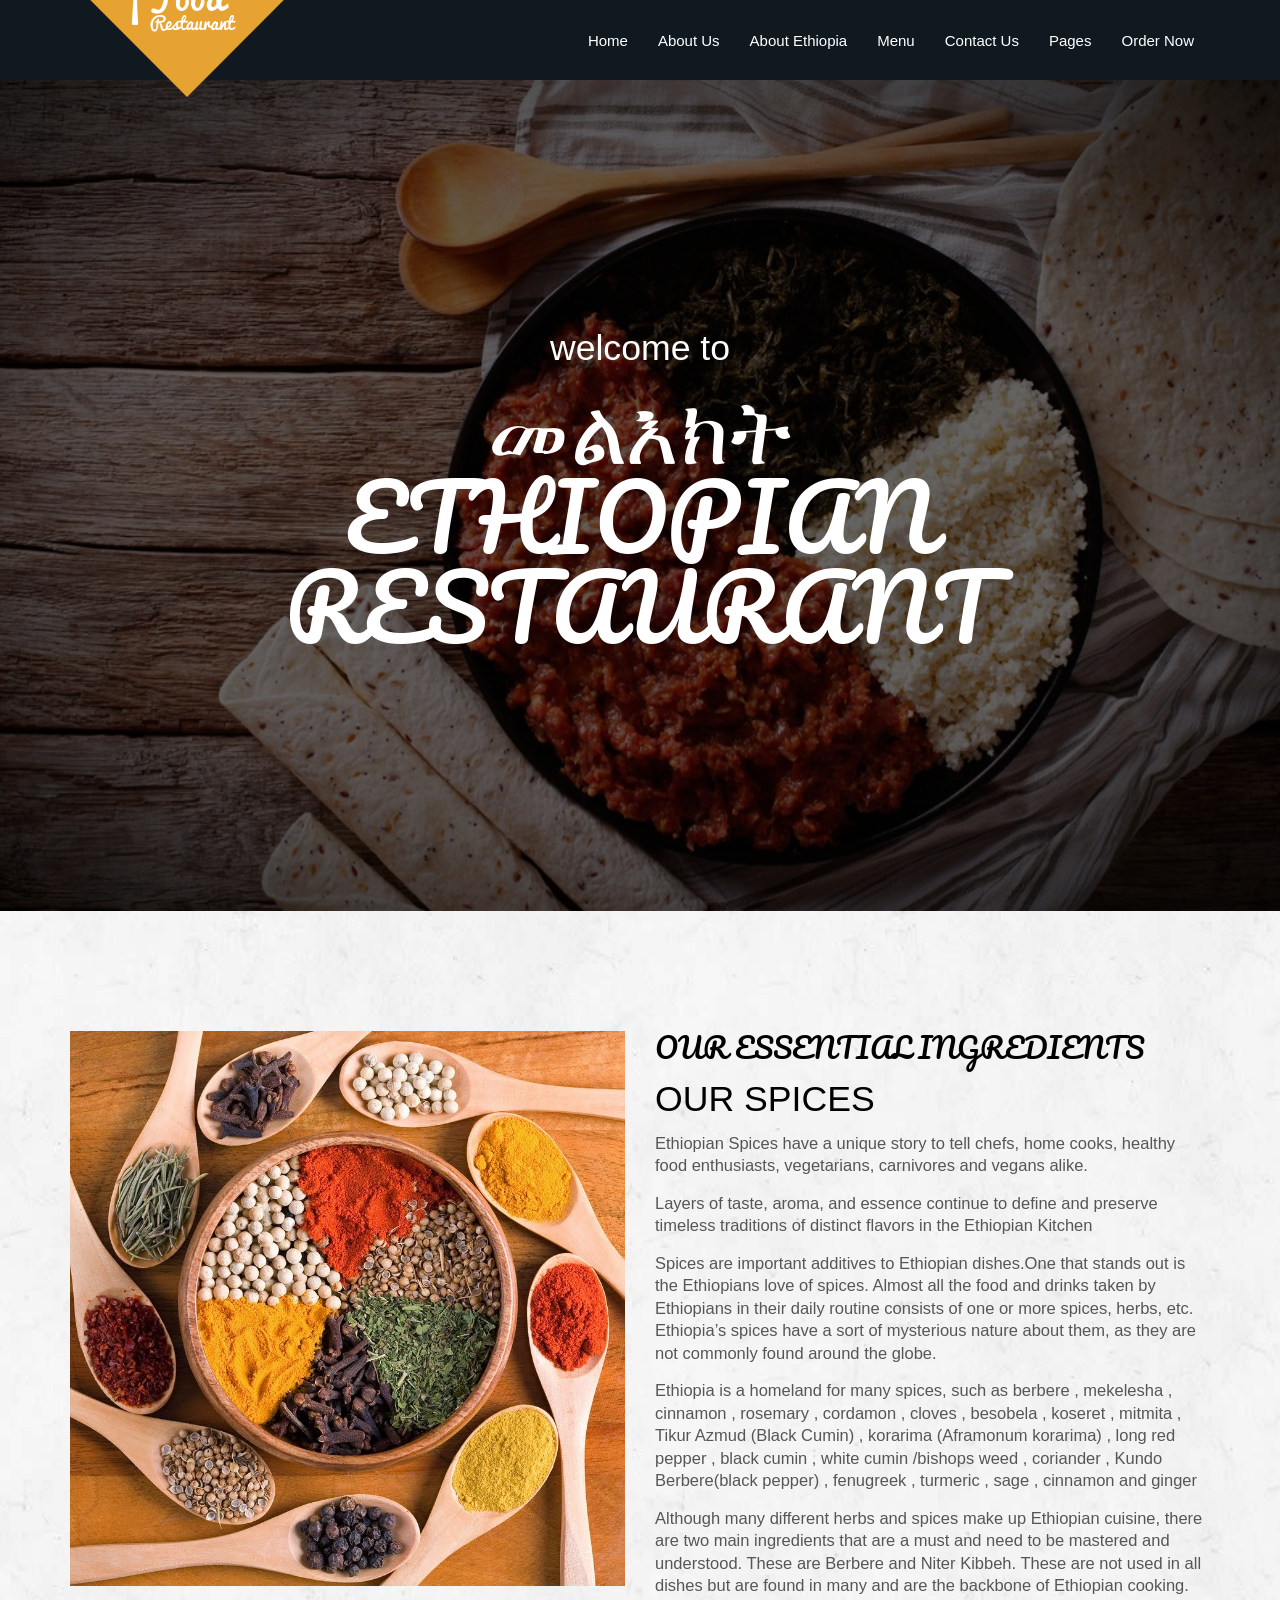
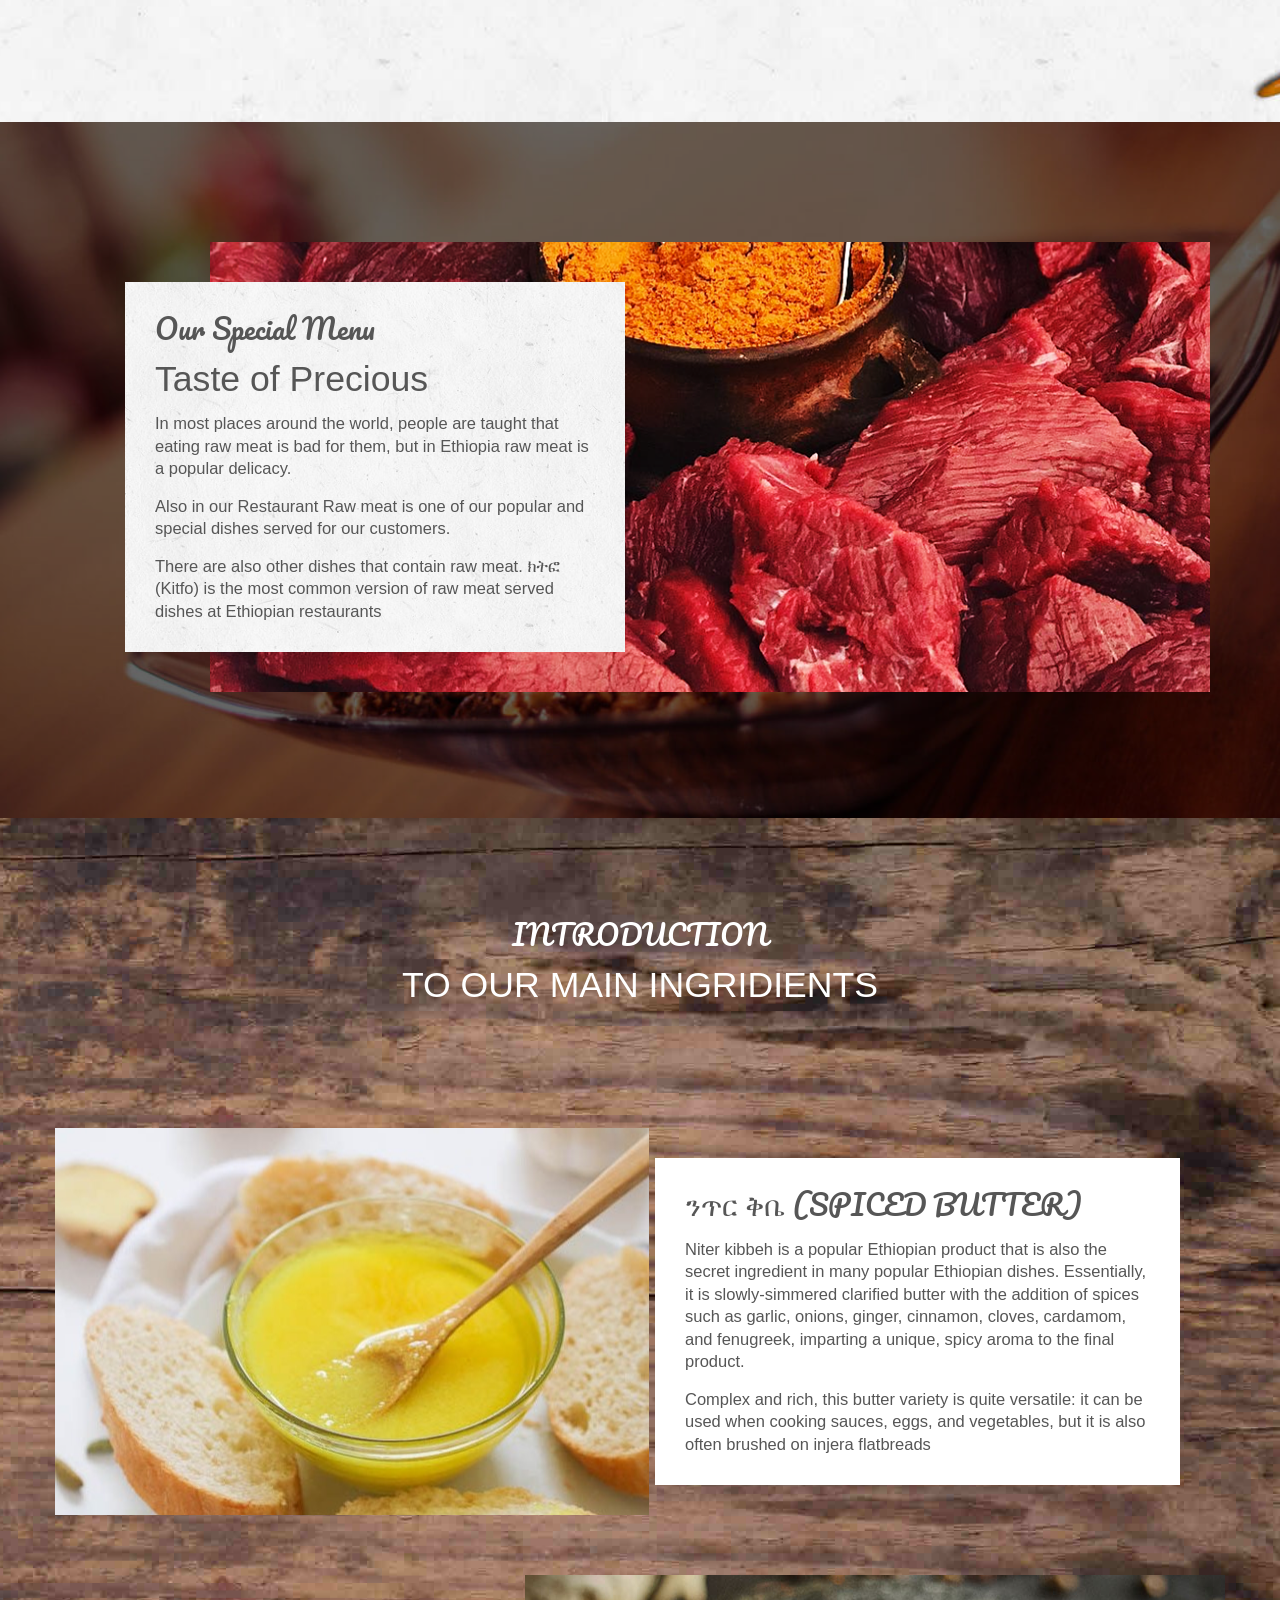
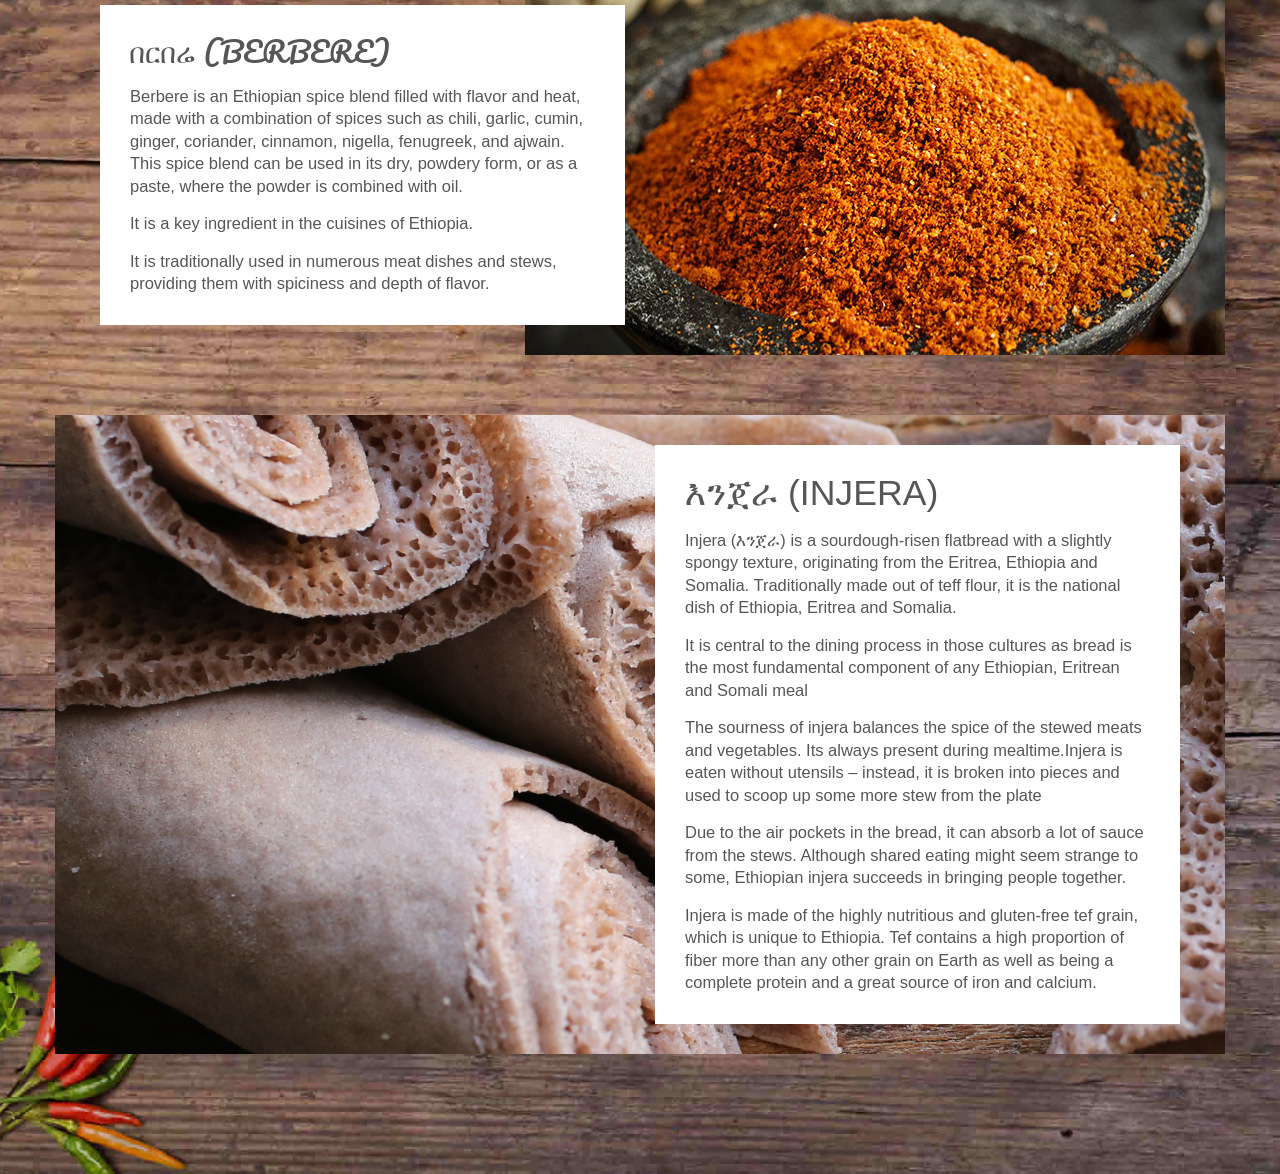
==== commit c49faf3f: "update" ====
--- a/index.html
+++ b/index.html
@@ -6,7 +6,7 @@
     <head>
         <meta charset="utf-8">
         <meta http-equiv="X-UA-Compatible" content="IE=edge,chrome=1">
-        <title>Ethiopian food</title>
+        <title>መልእክት Ethiopian Restaurat</title>
         <meta name="description" content="">
         <meta name="viewport" content="width=device-width, initial-scale=1">
         <link rel="apple-touch-icon" href="apple-touch-icon.png">
@@ -83,8 +83,8 @@
                         <div class="main_slider text-center">
                             <div class="col-md-12">
                                 <div class="main_slider_content wow zoomIn" data-wow-duration="1s">
-                                    <h1>ETHIOPIAN FOOD</h1>
-                                    <p> </p>
+                                    <h3>welcome to</h3>
+                                    <h1>መልእክት ETHIOPIAN RESTAURANT</h1>
                                 </div>
                             </div>	
                         </div>
@@ -113,7 +113,9 @@
 
                                 <p> Ethiopian Spices have a unique story to tell chefs, home cooks, healthy food enthusiasts, vegetarians, carnivores and vegans alike.</p>
                                 <p>Layers of taste, aroma, and essence continue to define and preserve timeless traditions of distinct flavors in the Ethiopian Kitchen</p>
-                                <p>Spices are important additives to Ethiopian dishes.</p>
+                                <p>Spices are important additives to Ethiopian dishes.One that stands out is the Ethiopians love of spices.
+                                   Almost all the food and drinks taken by Ethiopians in their daily routine consists of one or more spices, herbs, etc.
+                                   Ethiopia’s spices have a sort of mysterious nature about them, as they are not commonly found around the globe.</p>
                                 <p>Ethiopia is a homeland for many spices, such as berbere , mekelesha , cinnamon , rosemary , cordamon , cloves , besobela , koseret , mitmita , Tikur Azmud (Black Cumin) , korarima (Aframonum korarima) , long red pepper , black cumin , white cumin /bishops weed , coriander , Kundo Berbere(black pepper) , fenugreek , turmeric , sage ,  cinnamon  and  ginger </p>
                                 <p>Although many different herbs and spices make up Ethiopian cuisine, there are two main ingredients that are a must and need to be mastered and understood. These are Berbere and Niter Kibbeh. These are not used in all dishes but are found in many and are the backbone of Ethiopian cooking.</p>
 
@@ -155,24 +157,18 @@
                 <div class="main_pakeg_content">
                     <div class="row">
                         <div class="head_title text-center">
-                            <h4>Amazing</h4>
-                            <h3>Delicious</h3>
+                            <h4>INTRODUCTION</h4>
+                            <h3>TO OUR MAIN INGRIDIENTS</h3>
                         </div>
 
                         <div class="single_pakeg_one text-right wow rotateInDownRight">
                             <div class="col-md-6 col-md-offset-6 col-sm-8 col-sm-offset-4">
                                 <div class="single_pakeg_text">
                                     <div class="pakeg_title">
-                                        <h4>Drinks</h4>
-                                    </div>
-
-                                    <ul>
-                                        <li> Tuna Roast Source........................................................$24.5 </li>
-                                        <li> Tuna Roast Source........................................................$24.5 </li>
-                                        <li> Tuna Roast Source........................................................$24.5 </li>
-                                        <li> Tuna Roast Source........................................................$24.5 </li>
-                                        <li> Tuna Roast Source........................................................$24.5 </li>
-                                    </ul>
+                                        <h4> ንጥር ቅቤ (SPICED BUTTER)</h4>
+                                    </div>
+                                    <P>Niter kibbeh is a popular Ethiopian product that is also the secret ingredient in many popular Ethiopian dishes. Essentially, it is slowly-simmered clarified butter with the addition of spices such as garlic, onions, ginger, cinnamon, cloves, cardamom, and fenugreek, imparting a unique, spicy aroma to the final product.</P>
+                                    <P>Complex and rich, this butter variety is quite versatile: it can be used when cooking sauces, eggs, and vegetables, but it is also often brushed on injera flatbreads</P>
                                 </div>
                             </div>
                         </div>
@@ -181,16 +177,11 @@
                             <div class="col-md-6 col-sm-8">
                                 <div class="single_pakeg_text">
                                     <div class="pakeg_title">
-                                        <h4>Main course </h4>
-                                    </div>
-
-                                    <ul>
-                                        <li> Tuna Roast Source........................................................$24.5 </li>
-                                        <li> Tuna Roast Source........................................................$24.5 </li>
-                                        <li> Tuna Roast Source........................................................$24.5 </li>
-                                        <li> Tuna Roast Source........................................................$24.5 </li>
-                                        <li> Tuna Roast Source........................................................$24.5 </li>
-                                    </ul>
+                                        <h4>በርበሬ (BERBERE)</h4>
+                                    </div>
+                                    <p>Berbere is an Ethiopian spice blend filled with flavor and heat, made with a combination of spices such as chili, garlic, cumin, ginger, coriander, cinnamon, nigella, fenugreek, and ajwain. This spice blend can be used in its dry, powdery form, or as a paste, where the powder is combined with oil.</p>
+                                    <p>It is a key ingredient in the cuisines of Ethiopia.</p>
+                                    <p>It is traditionally used in numerous meat dishes and stews, providing them with spiciness and depth of flavor.</p>
                                 </div>
                             </div>
                         </div>
@@ -199,16 +190,14 @@
                             <div class="col-md-6 col-md-offset-6 col-sm-8 col-sm-offset-4">
                                 <div class="single_pakeg_text">
                                     <div class="pakeg_title">
-                                        <h4>Desserts</h4>
-                                    </div>
-
-                                    <ul>
-                                        <li> Tuna Roast Source........................................................$24.5 </li>
-                                        <li> Tuna Roast Source........................................................$24.5 </li>
-                                        <li> Tuna Roast Source........................................................$24.5 </li>
-                                        <li> Tuna Roast Source........................................................$24.5 </li>
-                                        <li> Tuna Roast Source........................................................$24.5 </li>
-                                    </ul>
+                                        <h3>እንጀራ  (INJERA)</h3>
+                                        <h4></h4>
+                                    </div>
+                                   <p>Injera (እንጀራ) is a sourdough-risen flatbread with a slightly spongy texture, originating from the Eritrea, Ethiopia and Somalia. Traditionally made out of teff flour, it is the national dish of Ethiopia, Eritrea and Somalia.</p>
+                                   <p>It is central to the dining process in those cultures as bread is the most fundamental component of any Ethiopian, Eritrean and Somali meal</p>
+                                   <p>The sourness of injera balances the spice of the stewed meats and vegetables. Its always present during mealtime.Injera is eaten without utensils – instead, it is broken into pieces and used to scoop up some more stew from the plate</p>
+                                   <p>Due to the air pockets in the bread, it can absorb a lot of sauce from the stews. Although shared eating might seem strange to some, Ethiopian injera succeeds in bringing people together.</p>
+                                   <p>Injera is made of the highly nutritious and gluten-free tef grain, which is unique to Ethiopia. Tef contains a high proportion of fiber more than any other grain on Earth as well as being a complete protein and a great source of iron and calcium.</p>
                                 </div>
                             </div>
                         </div>
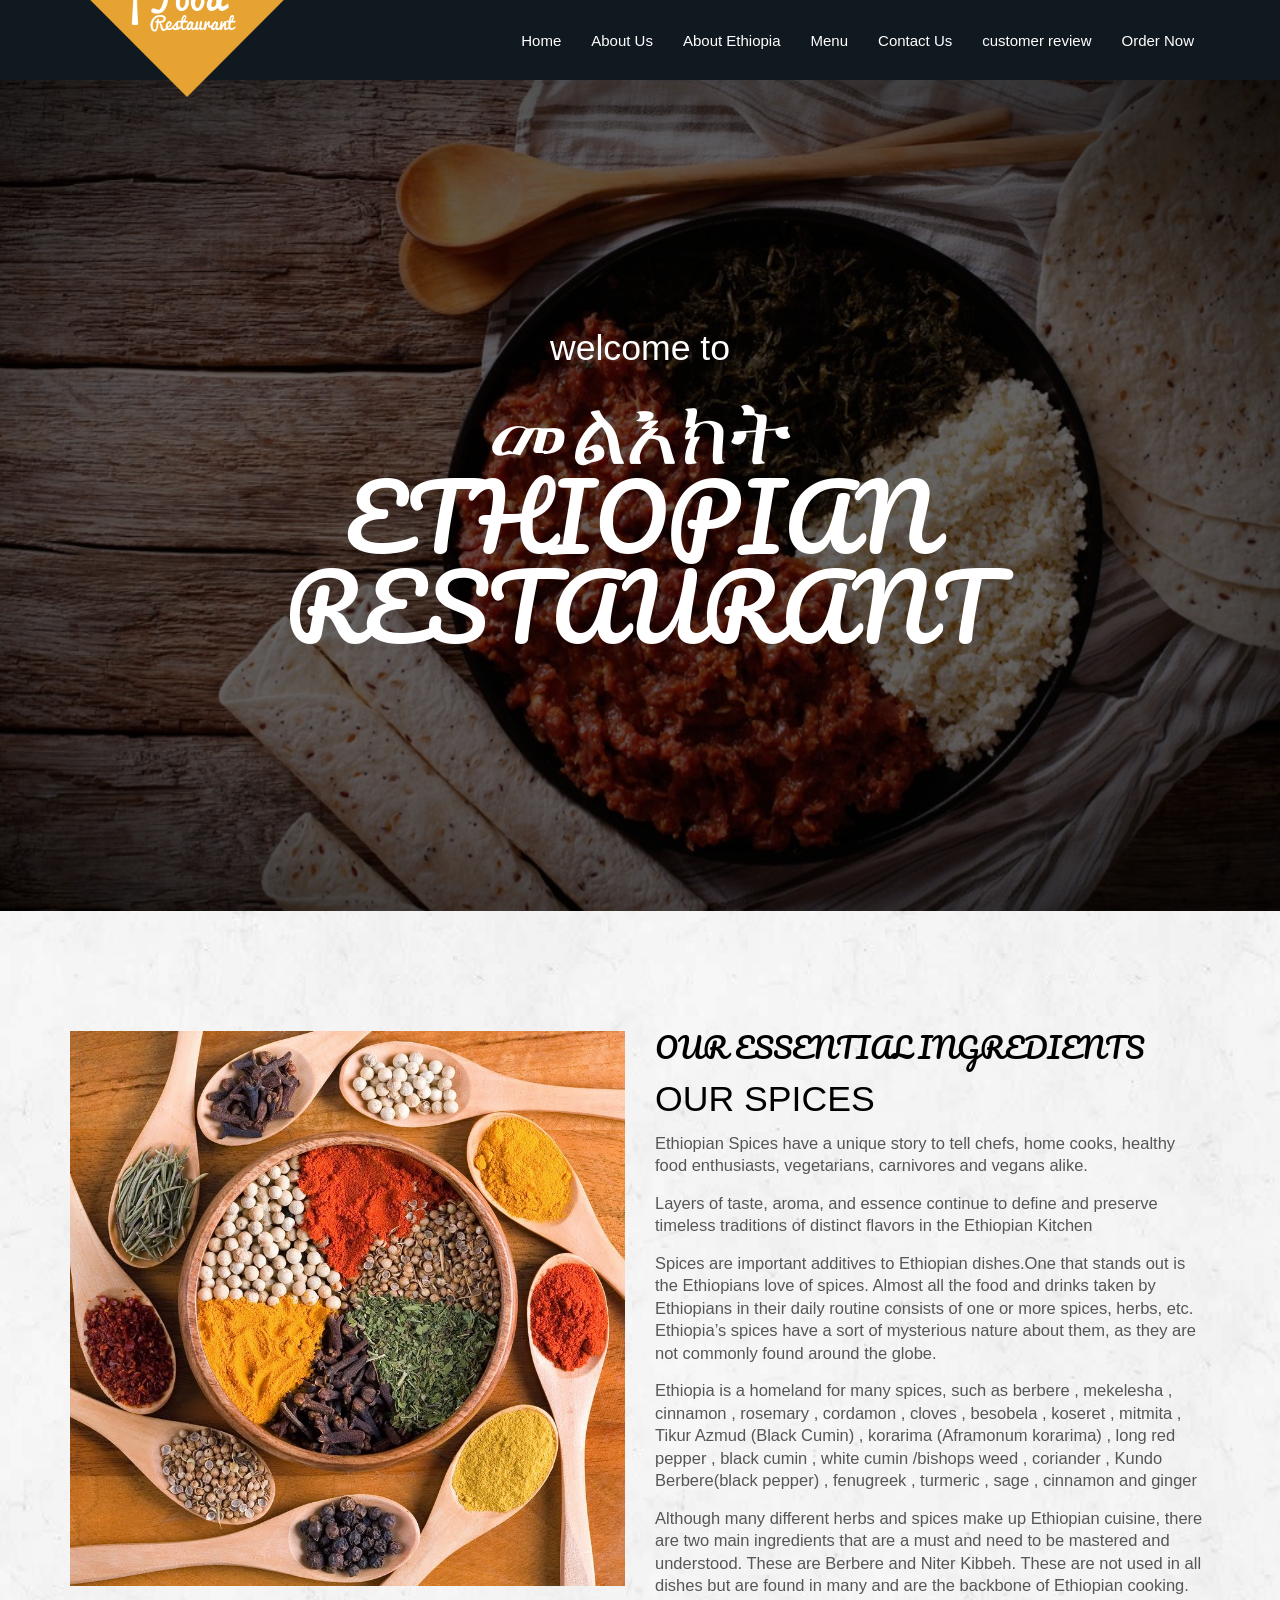
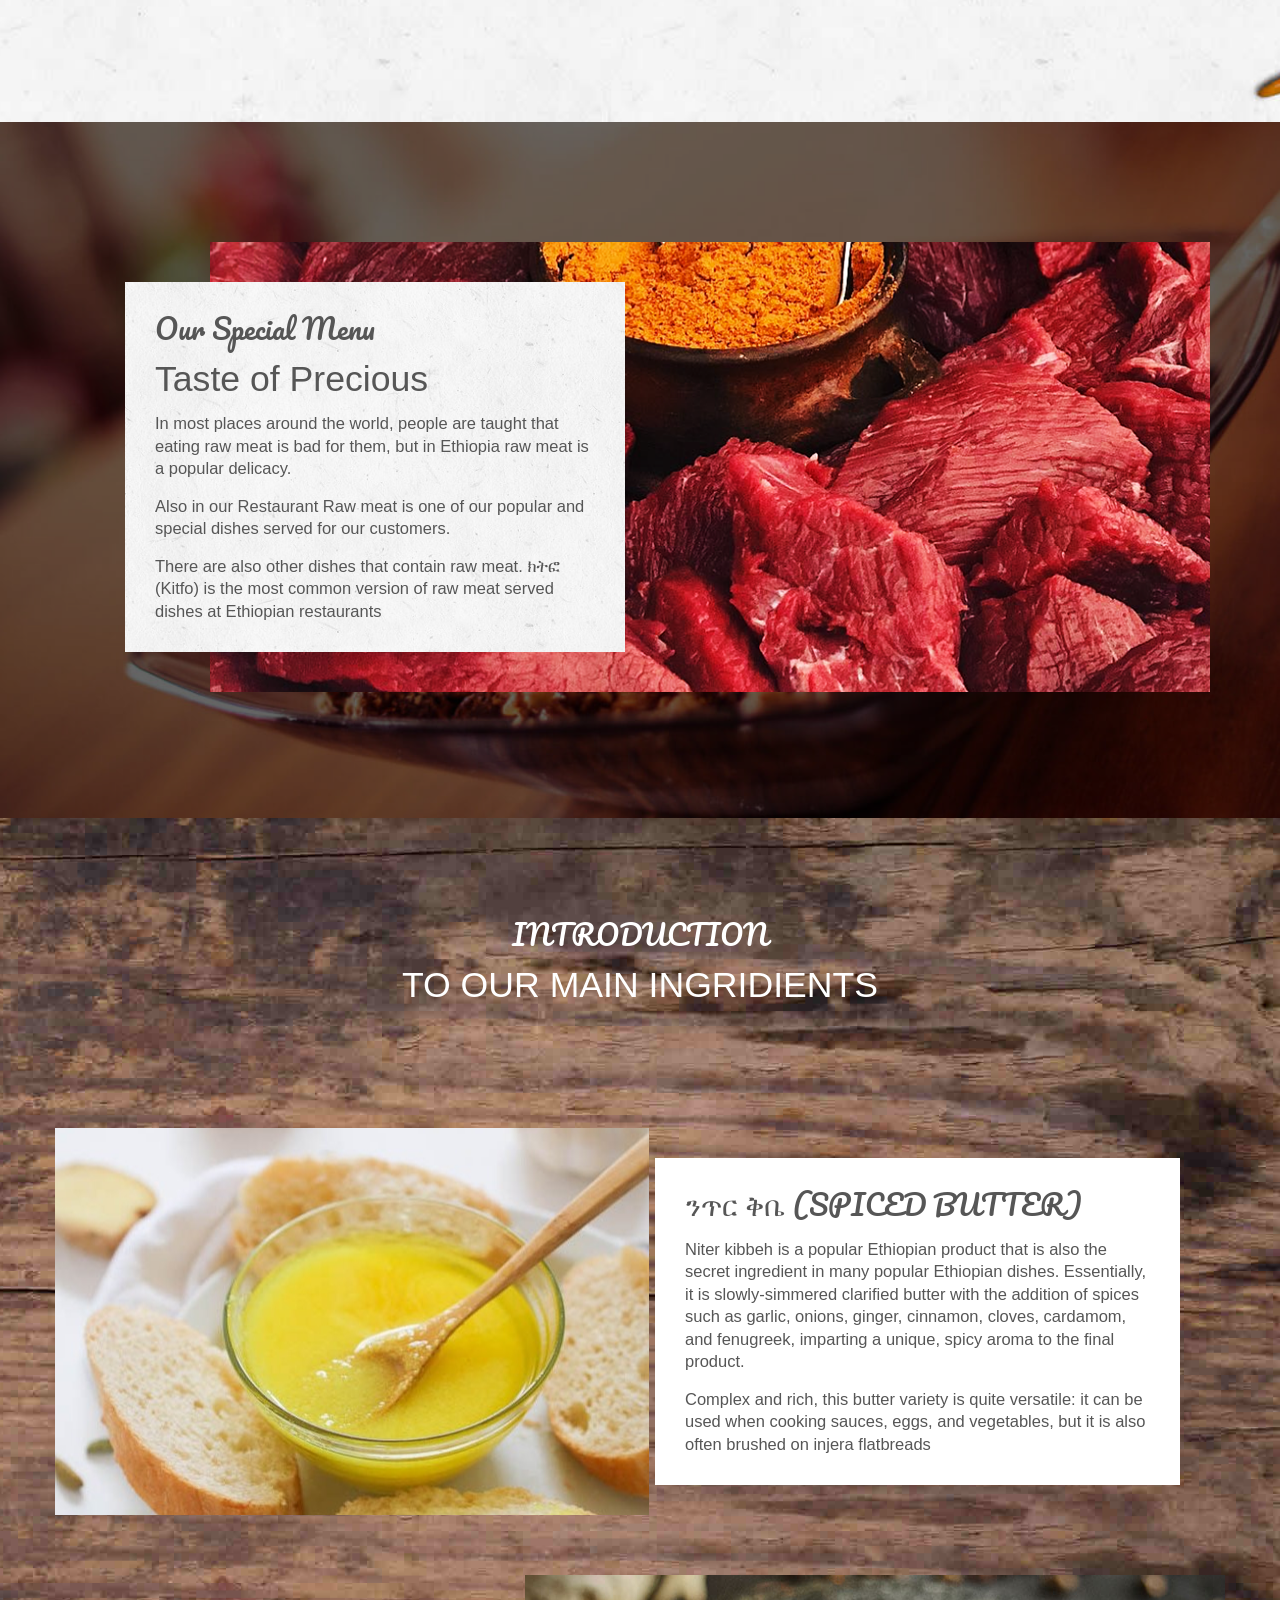
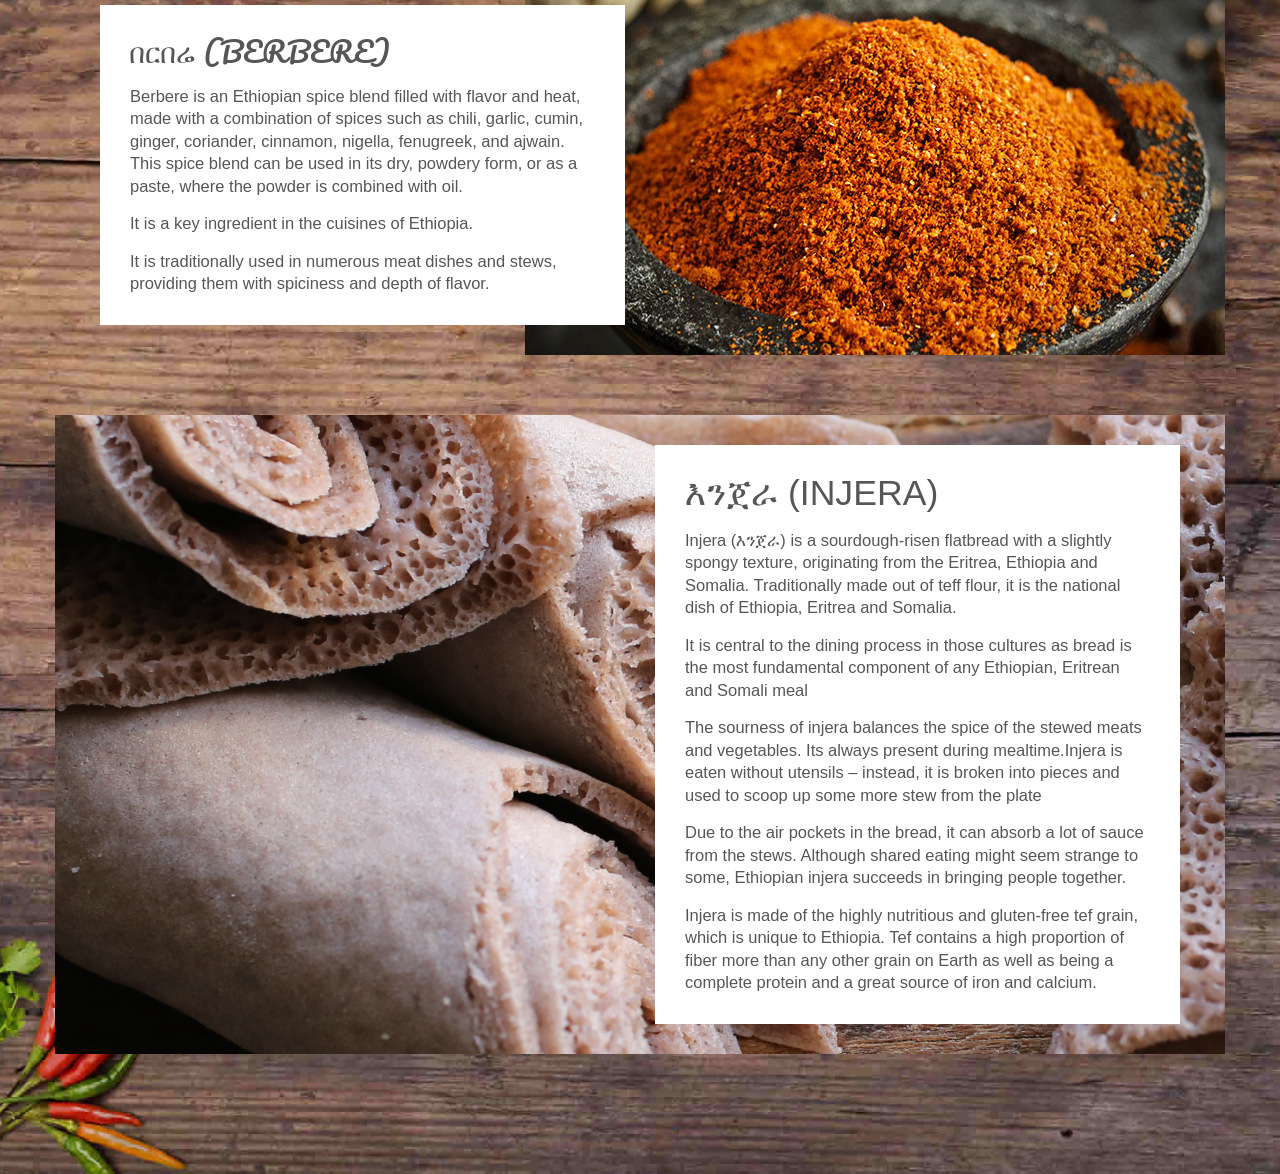
==== commit 07b3ddf4: "lasst" ====
--- a/index.html
+++ b/index.html
@@ -65,7 +65,7 @@
                                         <li><a href="abouteth.html">About Ethiopia</a></li>
                                         <li><a href="Menu.html">Menu</a></li> 
                                         <li><a href="contact.html">Contact Us</a></li>
-                                        <li><a href="pages.html">Pages</a></li>
+                                        <li><a href="https://comet-drum.glitch.me/">customer review</a></li>
                                         <li><a href="delivery.html">Order Now</a></li>
                                     </ul>
                                 </div><!-- /.navbar-collapse -->
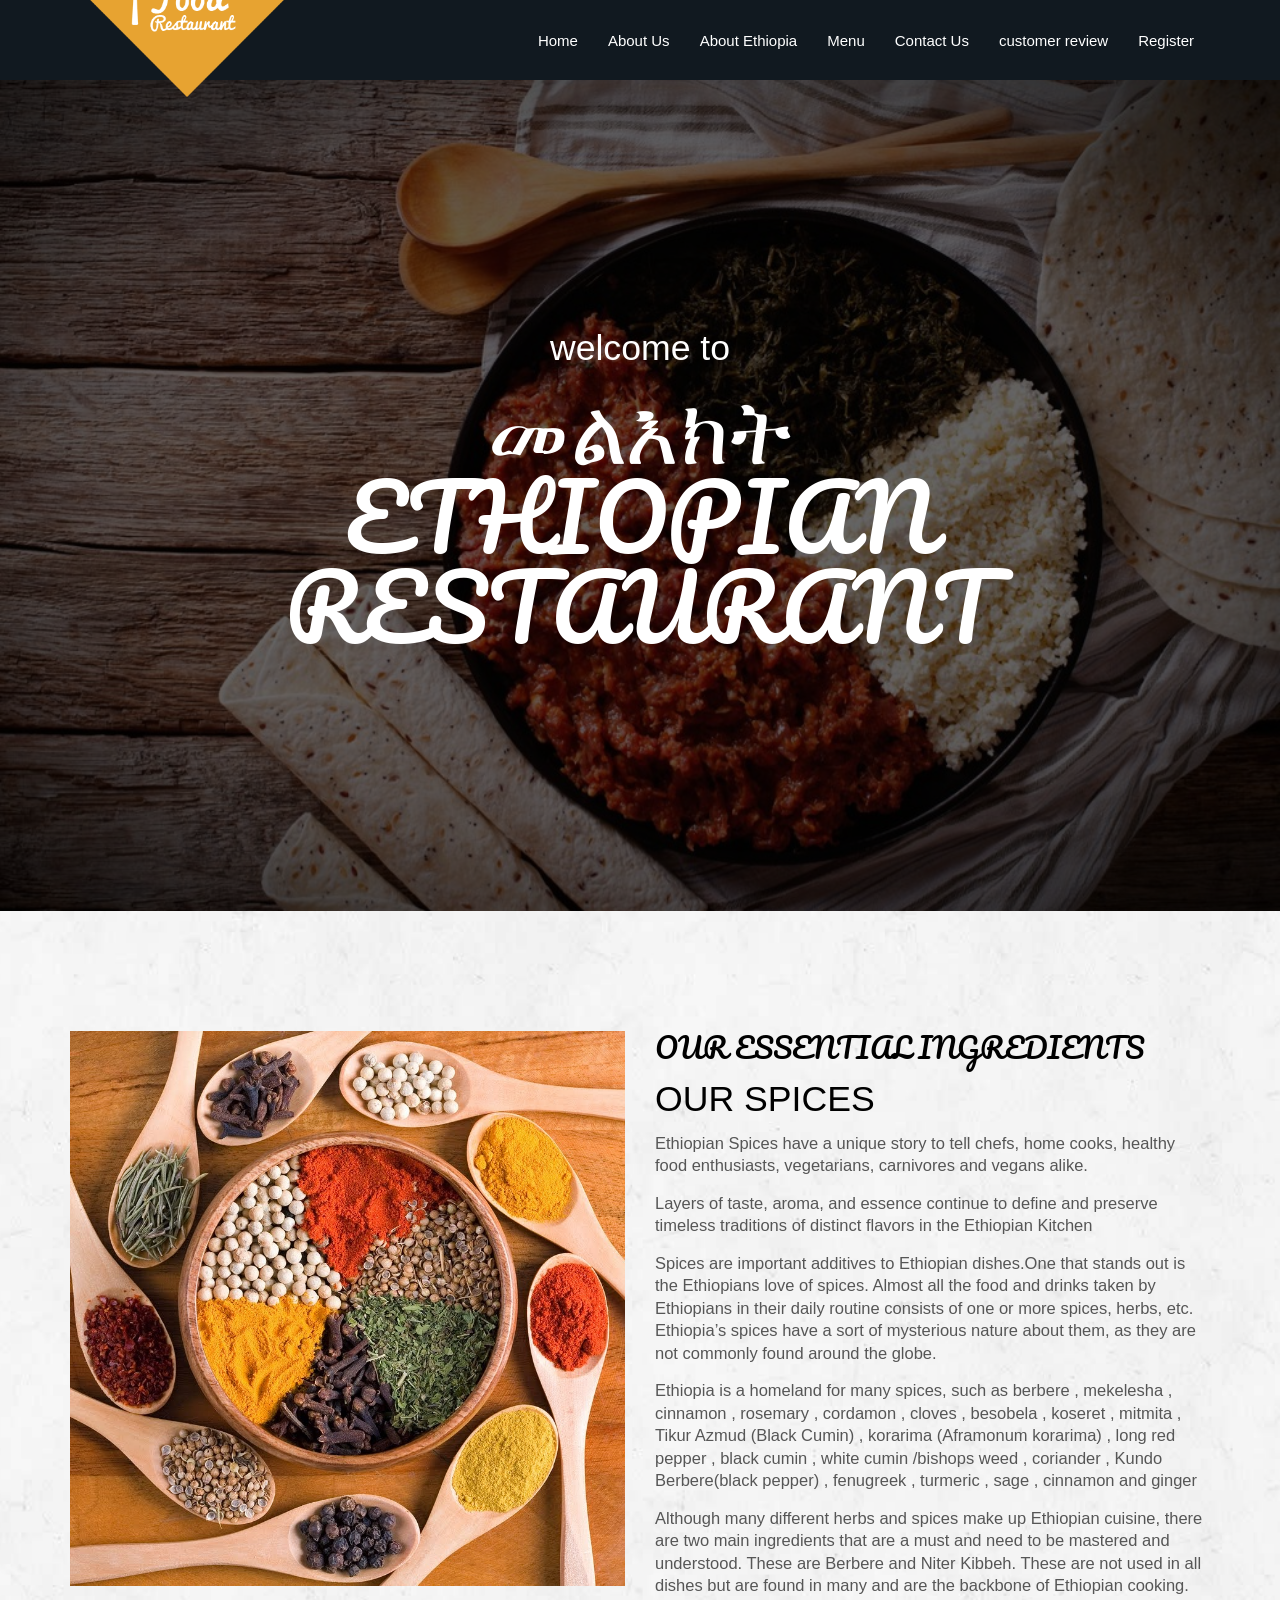
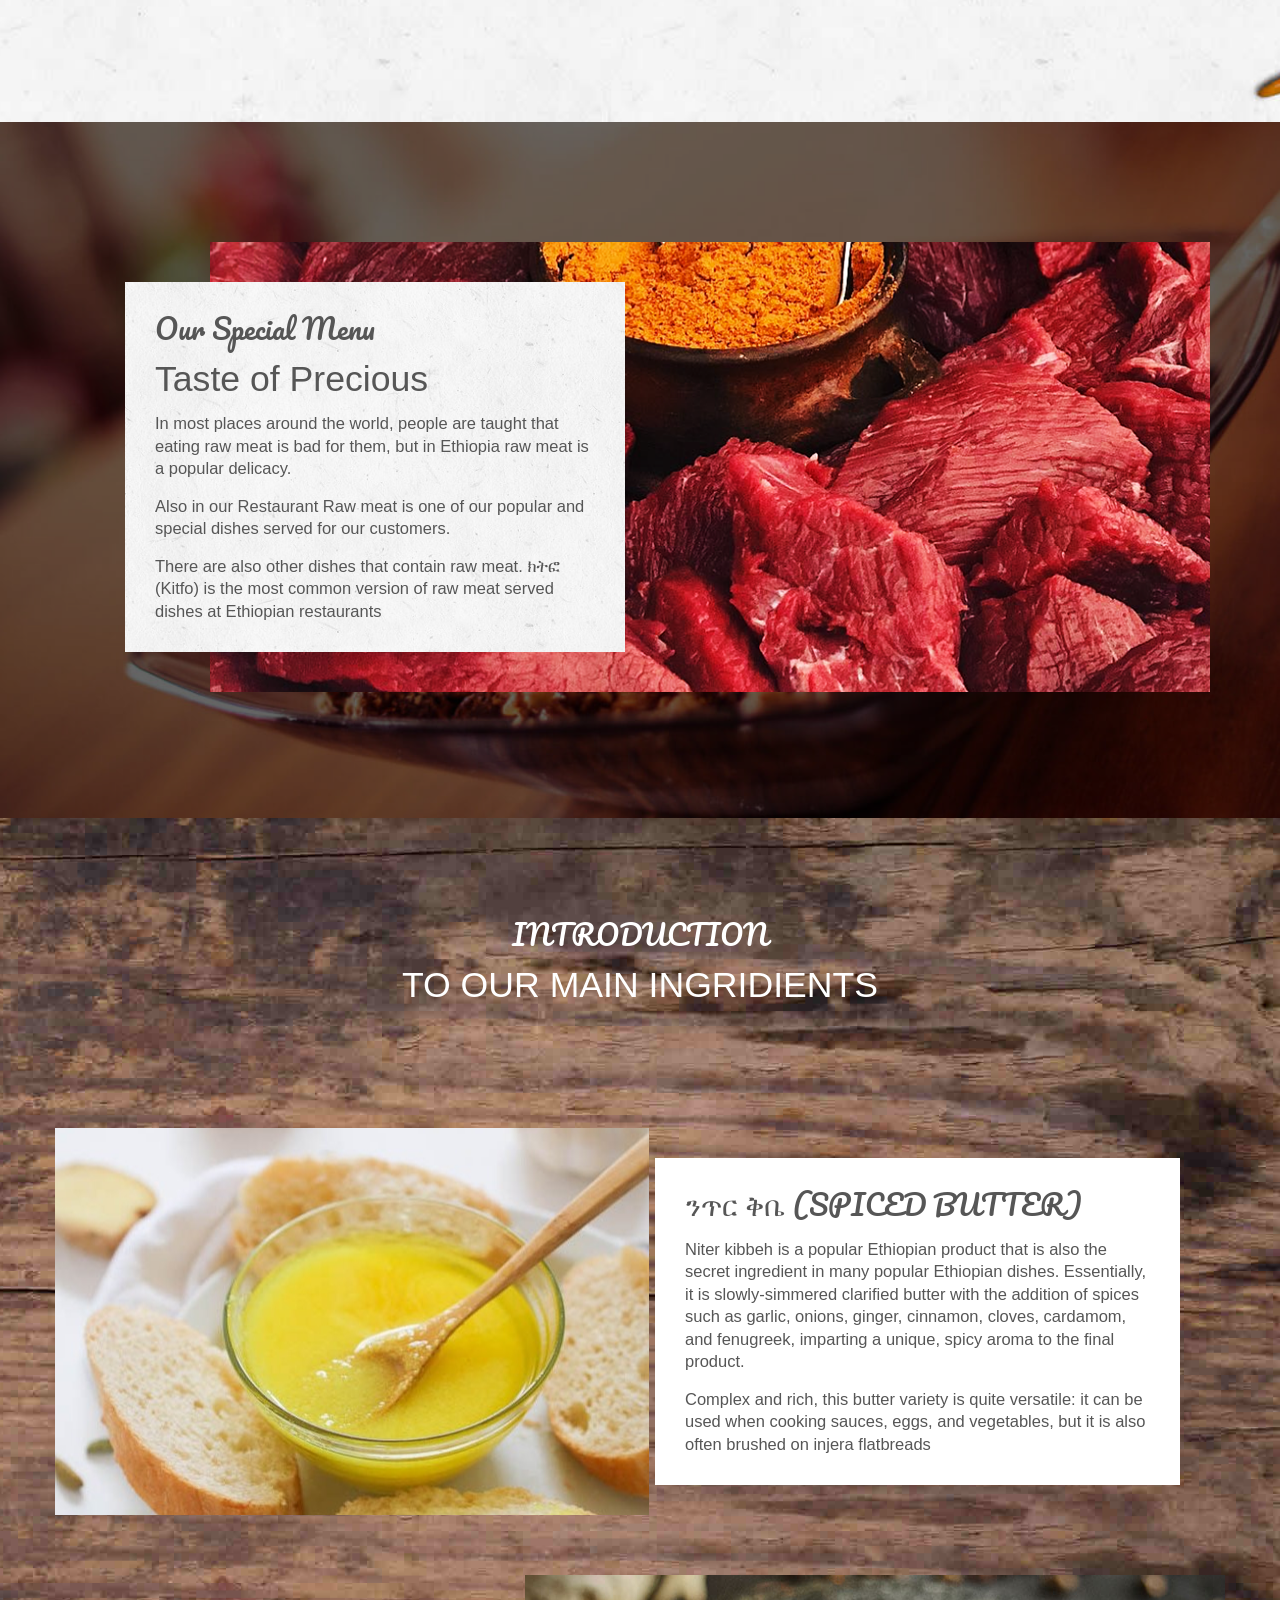
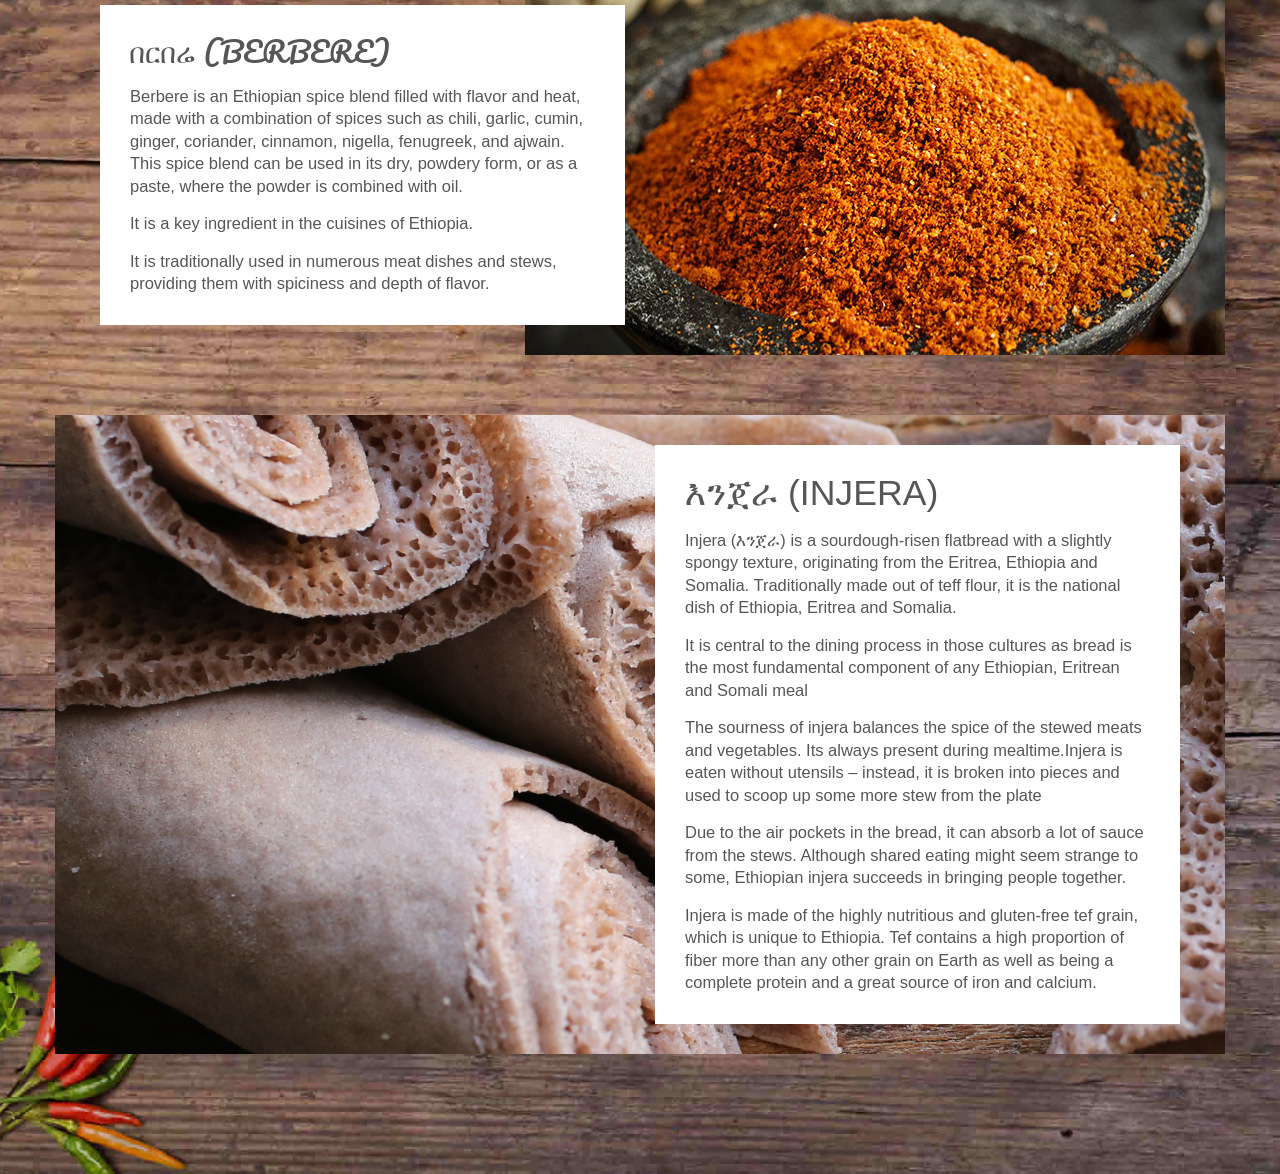
==== commit 6d09483e: "her2" ====
--- a/index.html
+++ b/index.html
@@ -66,7 +66,7 @@
                                         <li><a href="Menu.html">Menu</a></li> 
                                         <li><a href="contact.html">Contact Us</a></li>
                                         <li><a href="https://comet-drum.glitch.me/">customer review</a></li>
-                                        <li><a href="delivery.html">Order Now</a></li>
+                                        <li><a href="https://meliktrestaurant.glitch.me/">Register</a></li>
                                     </ul>
                                 </div><!-- /.navbar-collapse -->
                             </div><!-- /.container-fluid -->
